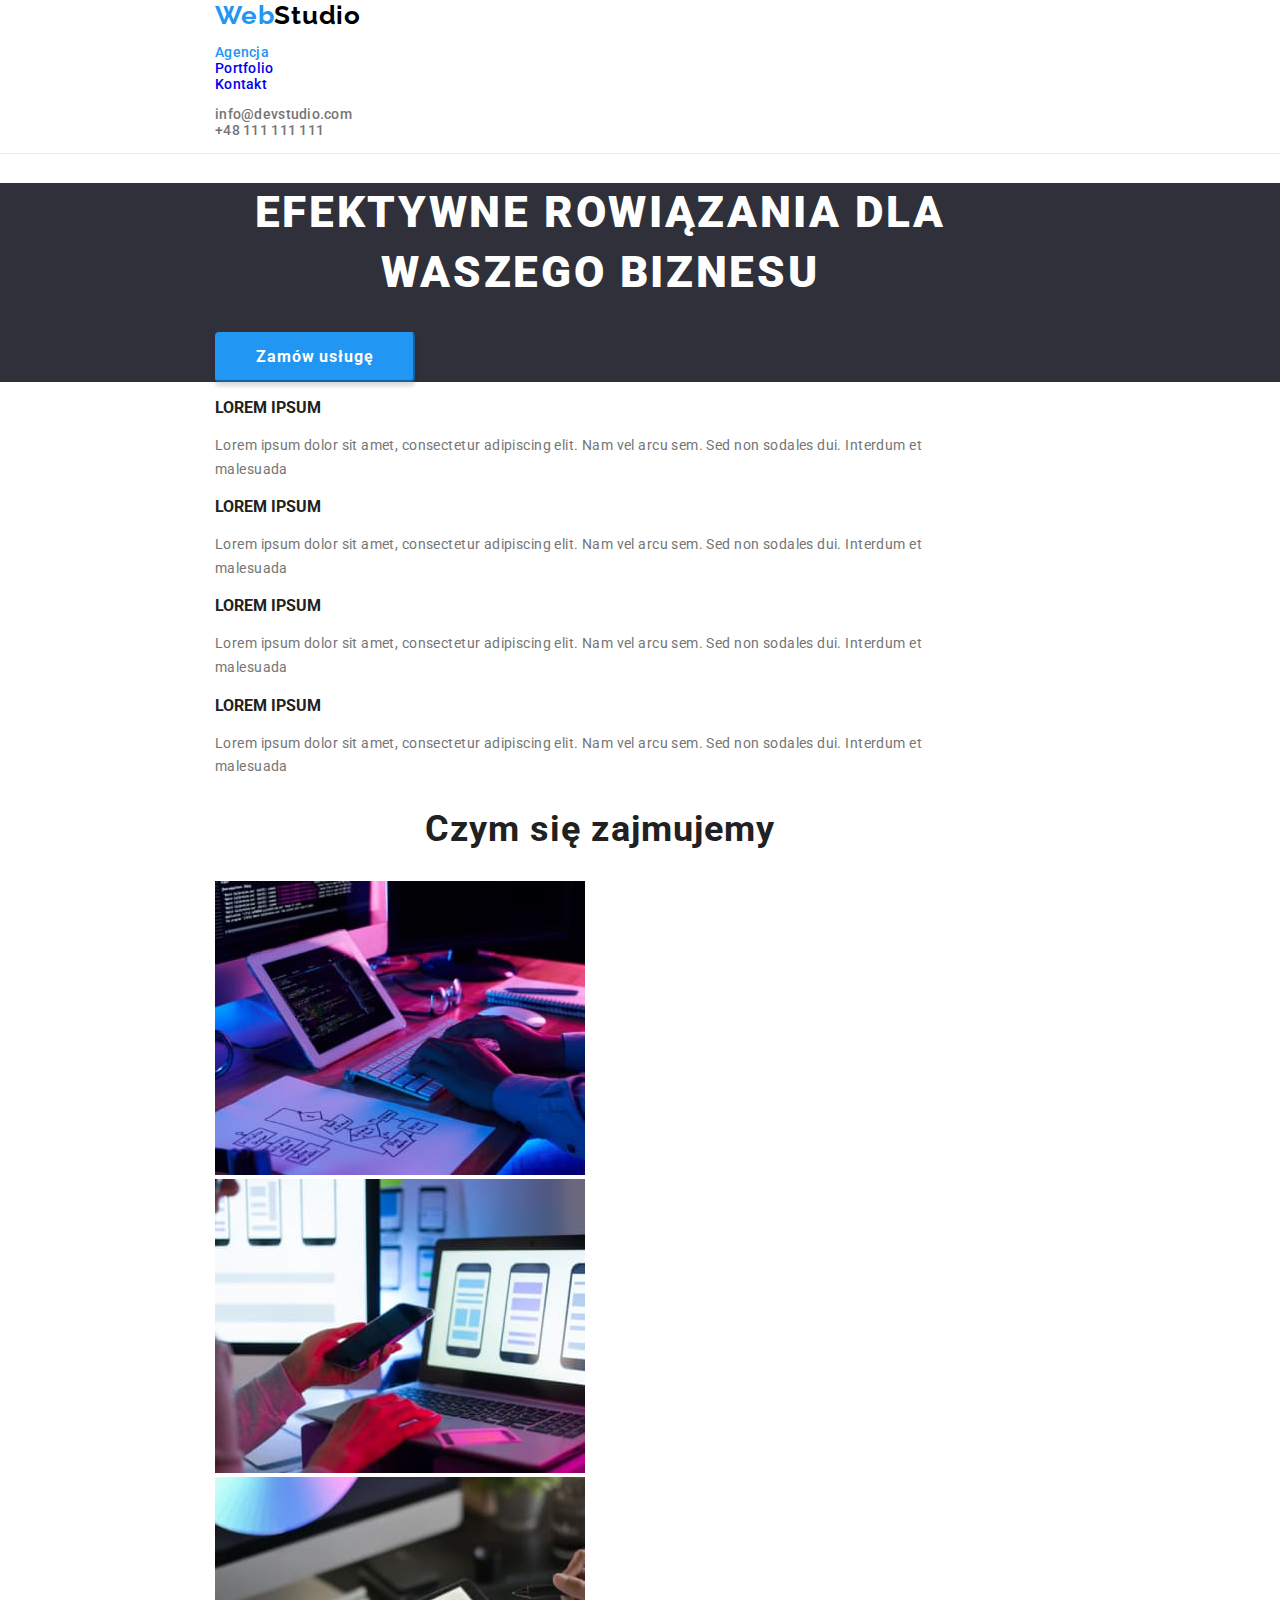
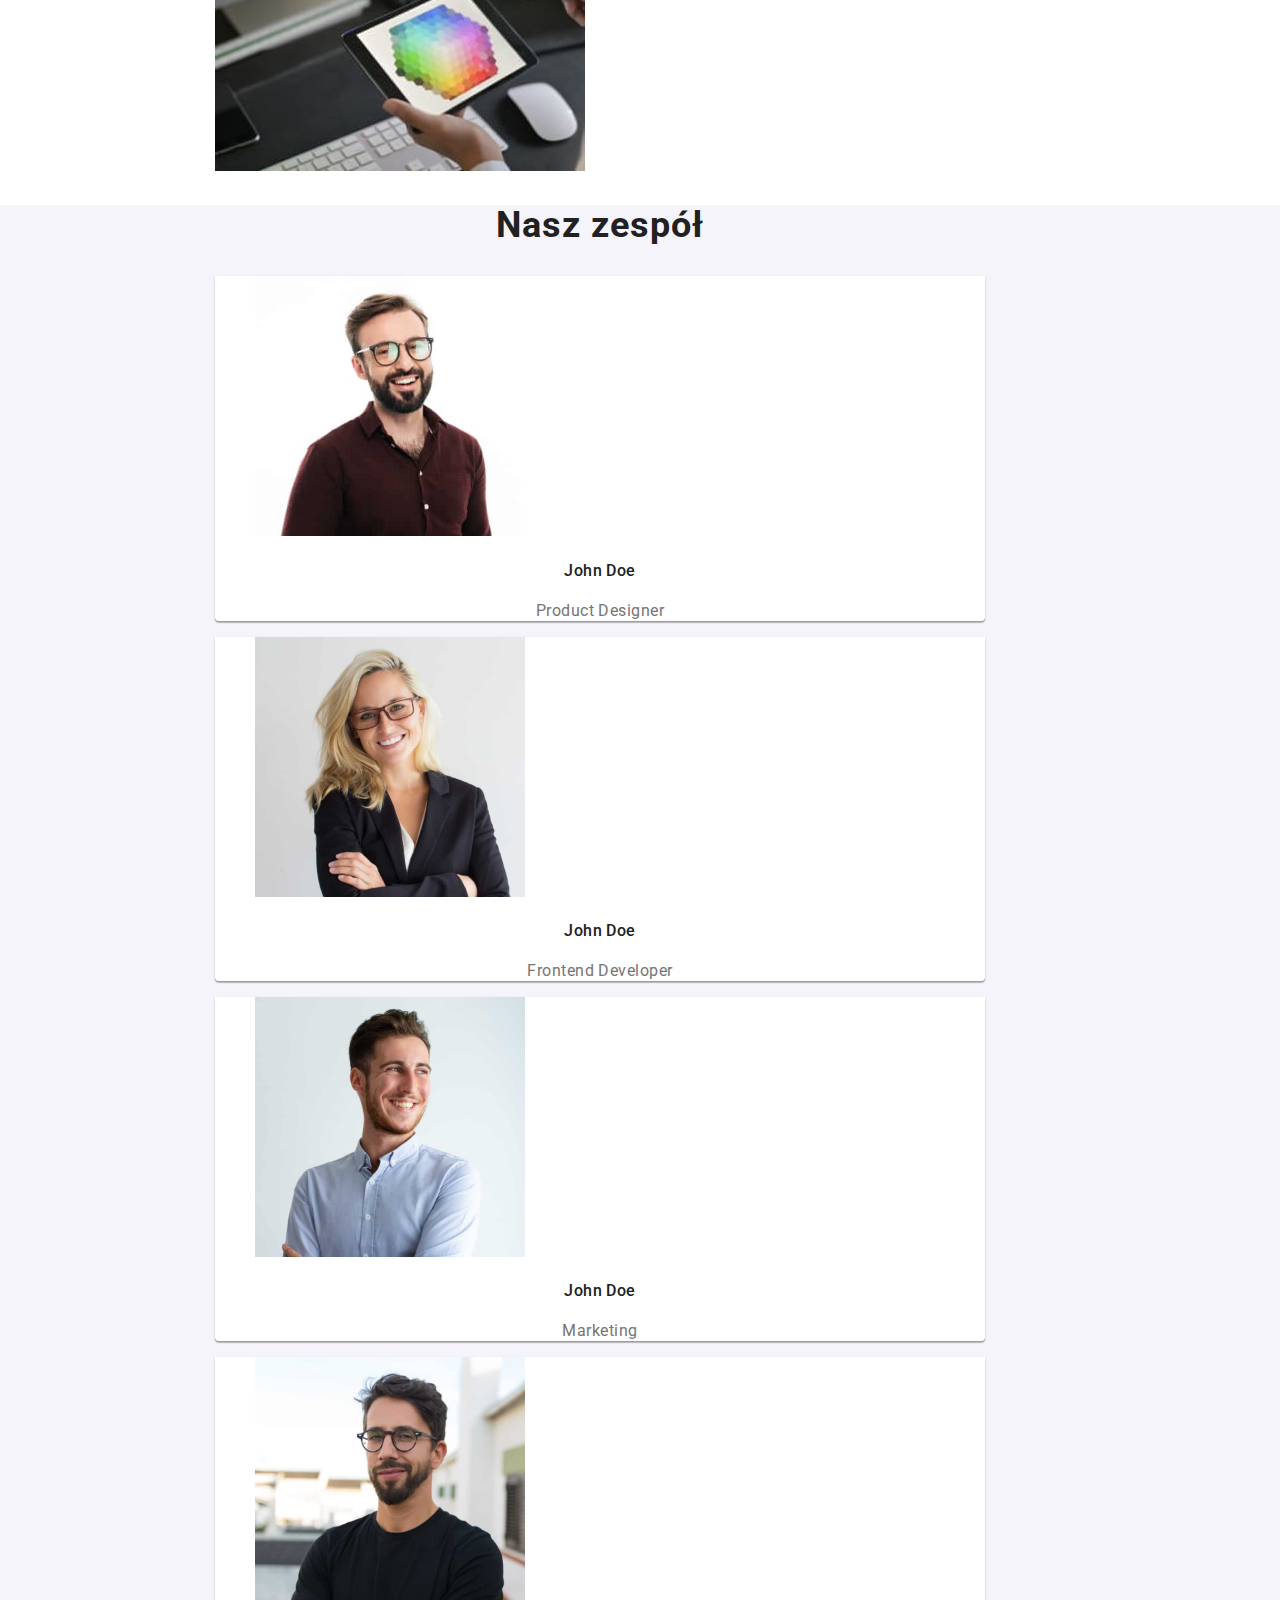
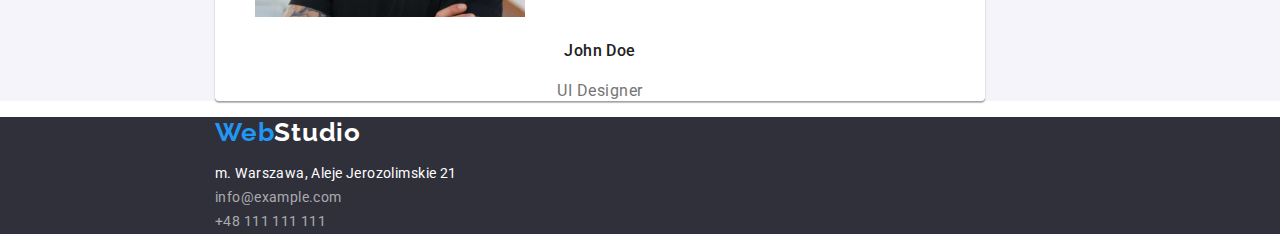
==== index.html @ d387f446 "fix strayend" ====
<!DOCTYPE html>
<html lang="pl">
  <head>
    <meta charset="UTF-8" />
    <meta name="viewport" content="width=device-width, initial-scale=1.0" />
    <link
      rel="stylesheet"
      href="https://cdnjs.cloudflare.com/ajax/libs/modern-normalize/1.0.0/modern-normalize.min.css"
    />
    <link rel="stylesheet" type="text/css" href="./css/style.css" />
    <link rel="preconnect" href="https://fonts.googleapis.com" />
    <link rel="preconnect" href="https://fonts.gstatic.com" crossorigin />
    <link
      href="https://fonts.googleapis.com/css2?family=Raleway:wght@700&family=Roboto:wght@400;500;700;900&display=swap"
      rel="stylesheet"
    />
    <title>Studio</title>
  </head>
  <body>
    <header class="header">
      <div class="container">
        <a
          class="logo"
          href="https://magdalenakusmierczak.github.io/goit-markup-hw-02/"
          ><span>Web</span>Studio</a
        >
        <nav class="navigation">
          <ul class="navigation-list">
            <li>
              <a class="navigation-list-link link" href="./index.html"
                ><span class="current-page">Agencja</span></a
              >
            </li>
            <li>
              <a class="navigation-list-link link" href="./portfolio.html"
                >Portfolio</a
              >
            </li>
            <li>
              <a
                class="navigation-list-link link"
                href="https://magdalenakusmierczak.github.io/goit-markup-hw-02/"
                >Kontakt</a
              >
            </li>
          </ul>
        </nav>
        <div class="header-contacts">
          <ul class="header-contacts-list">
            <li>
              <a
                class="header-contacts-list-link link"
                href="mailto:info@devstudio.com"
                >info@devstudio.com</a
              >
            </li>
            <li>
              <a class="header-contacts-list-link link" href="tel:+48111111111"
                >+48 111 111 111</a
              >
            </li>
          </ul>
        </div>
      </div>
    </header>
    <main class="main">
      <div class="introduction">
        <div class="container">
          <h1 class="introduction-header">
            Efektywne rowiązania dla Waszego biznesu
          </h1>
          <button class="introduction-button" type="button">
            Zamów usługę
          </button>
        </div>
      </div>
      <section class="description">
        <div class="container">
          <ul class="description-list">
            <li>
              <h3 class="description-list-header">LOREM IPSUM</h3>
              <p class="description-list-paragraf">
                Lorem ipsum dolor sit amet, consectetur adipiscing elit. Nam vel
                arcu sem. Sed non sodales dui. Interdum et malesuada
              </p>
            </li>
            <li>
              <h3 class="description-list-header">LOREM IPSUM</h3>
              <p class="description-list-paragraf">
                Lorem ipsum dolor sit amet, consectetur adipiscing elit. Nam vel
                arcu sem. Sed non sodales dui. Interdum et malesuada
              </p>
            </li>

            <li>
              <h3 class="description-list-header">LOREM IPSUM</h3>
              <p class="description-list-paragraf">
                Lorem ipsum dolor sit amet, consectetur adipiscing elit. Nam vel
                arcu sem. Sed non sodales dui. Interdum et malesuada
              </p>
            </li>
            <li>
              <h3 class="description-list-header">LOREM IPSUM</h3>
              <p class="description-list-paragraf">
                Lorem ipsum dolor sit amet, consectetur adipiscing elit. Nam vel
                arcu sem. Sed non sodales dui. Interdum et malesuada
              </p>
            </li>
          </ul>
        </div>
      </section>
      <section class="secound-section">
        <div class="container">
          <h2 class="secound-header">Czym się zajmujemy</h2>
          <ul class="secound-list">
            <li>
              <a href="/"
                ><img
                  src="./images/box1.jpg"
                  alt="Prezentacja przestrzeni roboczej. Osoba pisze na klawiaturze, przed nią znajduje się rysunek techniczny, tablet oraz laptop."
                  width="370"
                  height="294"
              /></a>
            </li>
            <li>
              <a href="/"
                ><img
                  src="./images/box2.jpg"
                  alt="Prezentacja projektowania aplikacji mobinej. Projektant wyświetla na monitorze komputera trzy propozycje wyświetlania strony internetowej na smartphonie i porównuje je z tym co widzi na swoim telefonie."
                  width="370"
                  height="294"
              /></a>
            </li>
            <li>
              <a href="/"
                ><img
                  src="./images/box3.jpg"
                  alt="Prezentacja tworzenia wizualnego aspektu stron. Projektant trzyma w dłoni tablet, na którym wyświetla się paleta barw do wyboru w projekcie"
                  width="370"
                  height="294"
              /></a>
            </li>
          </ul>
        </div>
      </section>
      <section class="team">
        <div class="container">
          <h2 class="secound-header">Nasz zespół</h2>
          <ul class="team-list">
            <li class="team-member">
              <figure>
                <img
                  src="./images/productdesigner.jpg"
                  alt="Zdjęcie naszego Product Designera"
                  width="270"
                  height="260"
                />
                <figcaption>
                  <h4 class="teammate">John Doe</h4>
                  <p class="teammate-job">Product Designer</p>
                </figcaption>
              </figure>
            </li>
            <li class="team-member">
              <figure>
                <img
                  src="./images/frontenddeveloper.jpg"
                  alt="Zdjęcie naszej Frontend Deweloperki"
                  width="270"
                  height="260"
                />
                <figcaption>
                  <h4 class="teammate">John Doe</h4>
                  <p class="teammate-job">Frontend Developer</p>
                </figcaption>
              </figure>
            </li>
            <li class="team-member">
              <figure>
                <img
                  src="./images/marketing.jpg"
                  alt="Zdjęcie naszego marketingowca"
                  width="270"
                  height="260"
                />
                <figcaption>
                  <h4 class="teammate">John Doe</h4>
                  <p class="teammate-job">Marketing</p>
                </figcaption>
              </figure>
            </li>
            <li class="team-member">
              <figure>
                <img
                  src="./images/uidesigner.jpg"
                  alt="Zdjęcie naszego UI Designera"
                  width="270"
                  height="260"
                />
                <figcaption>
                  <h4 class="teammate">John Doe</h4>
                  <p class="teammate-job">UI Designer</p>
                </figcaption>
              </figure>
            </li>
          </ul>
        </div>
      </section>
    </main>
    <footer class="footer">
      <div class="container">
        <a
          class="logo"
          href="https://magdalenakusmierczak.github.io/goit-markup-hw-02/"
          ><span>Web</span>Studio</a
        >
        <address class="address">
          <ul class="address-list">
            <li>m. Warszawa, Aleje Jerozolimskie 21</li>
            <li>
              <a class="link" href="mailto:info@example.com"
                >info@example.com</a
              >
            </li>
            <li><a class="link" href="tel:+48111111111">+48 111 111 111</a></li>
          </ul>
        </address>
      </div>
    </footer>
  </body>
</html>
---- css/style.css ----
/* General settings */
:root {
  --brand-color: #2196f3;
}

body {
  font-family: 'Roboto', sans-serif;
  font-size: 14px;
  font-weight: 400;
  background-color: #fff;
  color: #212121;
  line-height: 1.14;
}
/* General settings */
/*  */
/* Box settings */
h1,
h2,
h3,
h4,
p,
ul {
  margin-left: 0;
  padding-left: 0;
}
.container {
  max-width: 1200px;
  padding-left: 215px;
  padding-right: 215px;
}
.header,
.header-portfolio,
.footer {
  max-width: 1600px;
}
.introduction {
  background-color: #2f303a;
}
.team {
  background-color: #f5f4fa;
}
.team-member {
  background-color: #fff;
  box-shadow: 0px 1px 3px rgba(0, 0, 0, 0.12), 0px 1px 1px rgba(0, 0, 0, 0.14),
    0px 2px 1px rgba(0, 0, 0, 0.2);
  border-radius: 0px 0px 4px 4px;
}
.footer {
  background-color: #2f303a;
}

.header {
  border-bottom: 1px solid #ececec;
}
.header-portfolio {
  box-shadow: 0px 4px 4px rgba(0, 0, 0, 0.25), 0px 4px 4px rgba(0, 0, 0, 0.25);
}
/* Box settings */
/*  */
/* Logo settings */
.logo {
  font-family: 'Raleway';
  font-weight: 700;
  font-size: 26px;
  line-height: 1.19;
  letter-spacing: 0.03em;
  text-decoration: none;
  cursor: pointer;
}
.header .logo,
.header-portfolio .logo {
  color: #000;
}
.logo span {
  color: var(--brand-color);
}
.footer .logo {
  color: #fff;
}

/* Logo settings */
/*  */
/* Link settings */
.link {
  text-decoration: none;
}
.link:hover,
.link:focus {
  color: var(--brand-color);
}
.current-page {
  color: var(--brand-color);
}
.link:active,
.link:visited {
  color: initial;
}
.navigation-list-link {
  font-weight: 500;
  letter-spacing: 0.02em;
}
.navigation-list-link:hover,
.navigation-list-link:focus {
  color: var(--brand-color);
}
.header-contacts a {
  font-weight: 500;
  letter-spacing: 0.02em;
  color: #757575;
}
.address-list a {
  color: rgba(255, 255, 255, 0.6);
}

/* Link settings */
/*  */
/* Buttons of all type */
.introduction-button {
  font-family: inherit, sans-serif;
  width: 200px;
  height: 50px;
  font-weight: 700;
  font-size: 16px;
  line-height: 1.88;
  text-align: center;
  letter-spacing: 0.06em;
  color: #ffffff;
  background-color: var(--brand-color);
  box-shadow: 0px 4px 4px rgba(0, 0, 0, 0.15);
  border-radius: 4px;
  border-color: var(--brand-color);
  cursor: pointer;
}
.portfolio-button {
  font-family: inherit, sans-serif;
  background-color: #f5f4fa;
  border-color: inherit;
  border-radius: 4px;
  font-weight: 500;
  font-size: 16px;
  line-height: 1.62;
  text-align: center;
  letter-spacing: 0.03em;
  cursor: pointer;
}
.portfolio-button:hover,
.portfolio-button:focus {
  background: var(--brand-color);
  color: #fff;
  border-color: var(--brand-color);
  box-shadow: 0px 3px 1px rgba(0, 0, 0, 0.1), 0px 1px 2px rgba(0, 0, 0, 0.08),
    0px 2px 2px rgba(0, 0, 0, 0.12);
  border-radius: 4px;
}
/* Buttons of all type */
/*  */
/* List settings */
.navigation-list,
.header-contacts-list,
.secound-list,
.team-list,
.description-list,
.address-list,
.project-list,
.buttons-portfolio-list {
  list-style: none;
}
.description-list-header {
  font-weight: 700;
  text-transform: uppercase;
}
.description-list-paragraf {
  line-height: 1.71;
  letter-spacing: 0.03em;
  color: #757575;
}
.address-list {
  font-style: normal;
  line-height: 1.71;
  letter-spacing: 0.03em;
  color: #fff;
}
/* List settings */
/*  */
/* Header settings */
.introduction-header {
  font-weight: 900;
  font-size: 44px;
  line-height: 1.36;
  text-align: center;
  letter-spacing: 0.06em;
  text-transform: uppercase;
  color: #ffffff;
}
.secound-header {
  font-weight: 700;
  font-size: 36px;
  line-height: 1.16;
  letter-spacing: 0.03em;
  text-align: center;
}
.team-header {
  font-weight: 700;
  letter-spacing: 0.03em;
  text-transform: uppercase;
}
/* Header settings */
/*  */
/* Description settings */
.teammate {
  font-weight: 500;
  font-size: 16px;
  line-height: 1.18;
  letter-spacing: 0.03em;
  text-align: center;
}
.teammate-job {
  font-size: 16px;
  line-height: 1.18;
  letter-spacing: 0.03em;
  text-align: center;
  color: #757575;
}
.project-description {
  background-color: #fff;
  border: 1px solid #eeeeee;
}
.project-name {
  font-weight: 700;
  font-size: 18px;
  line-height: 2;
  letter-spacing: 0.06em;
}
.project-type {
  font-size: 16px;
  line-height: 1.88;
  letter-spacing: 0.03em;
  color: #757575;
}
/* Description settings */
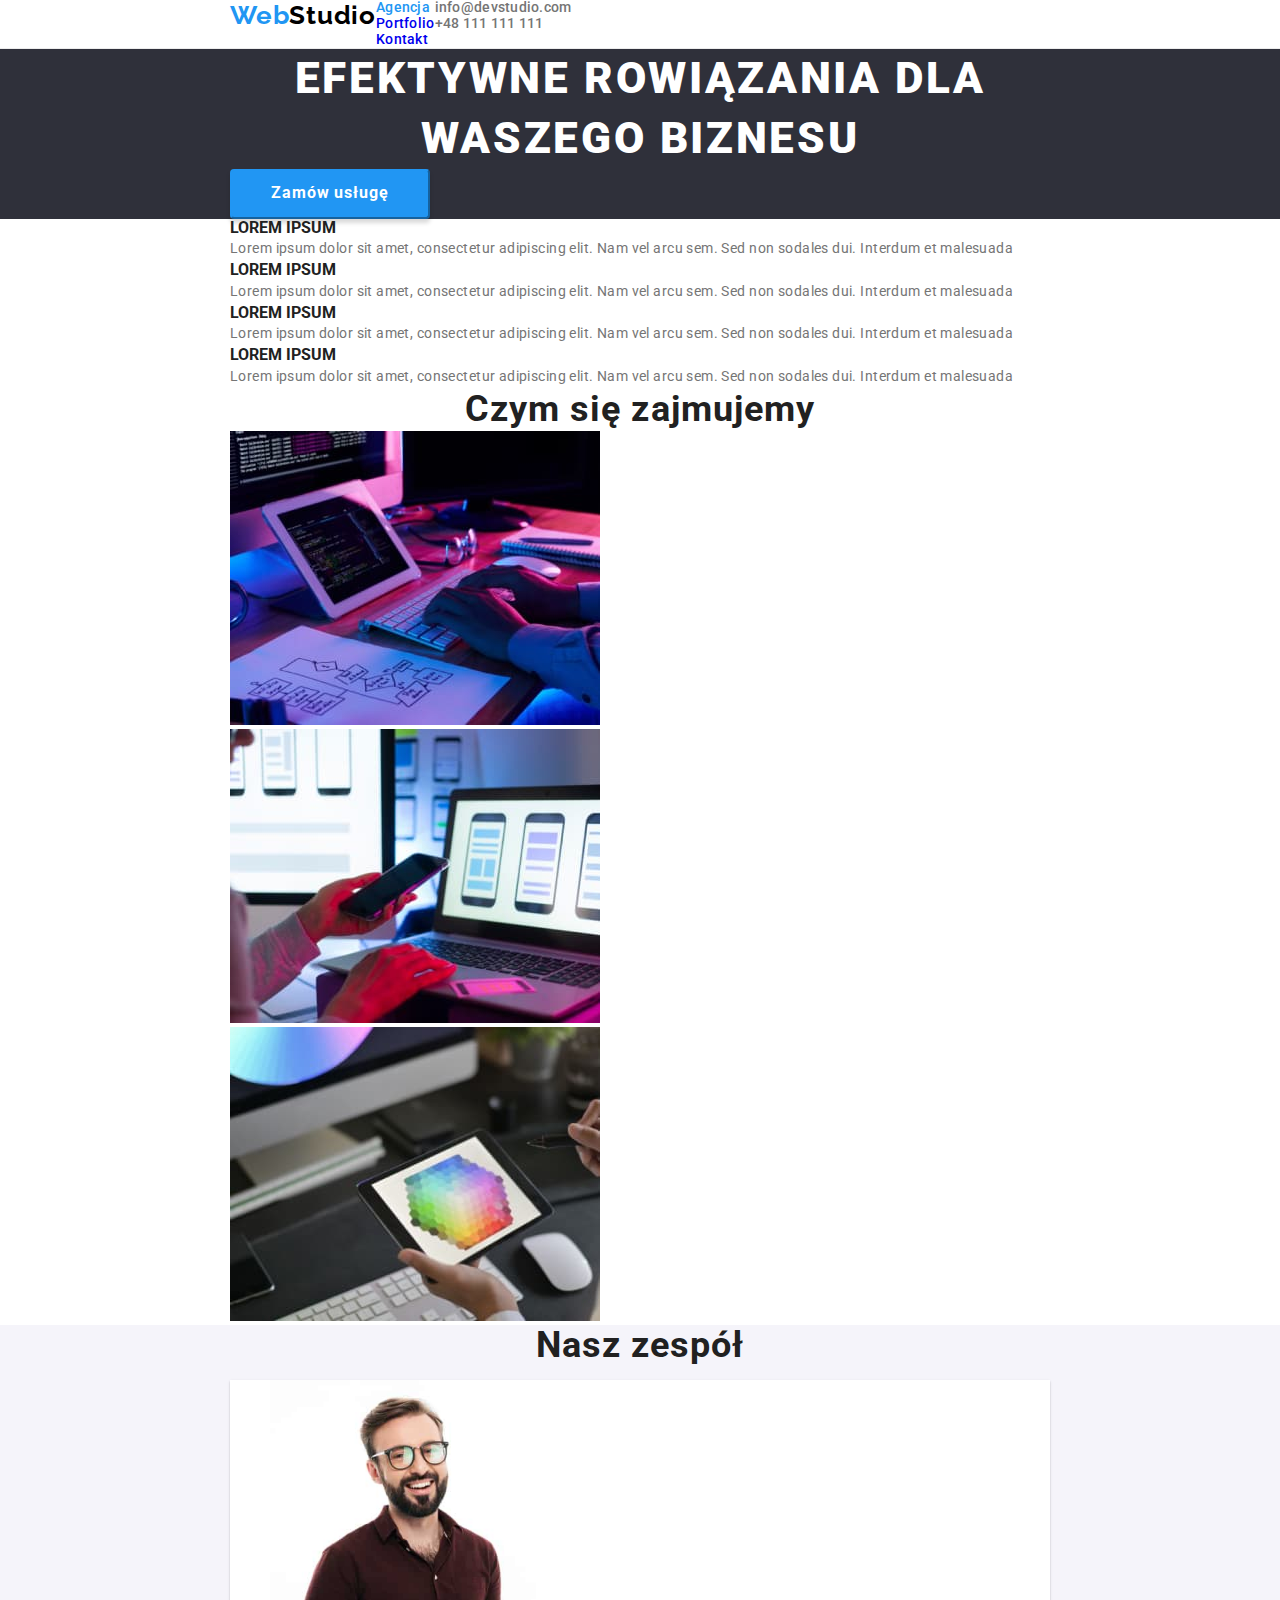
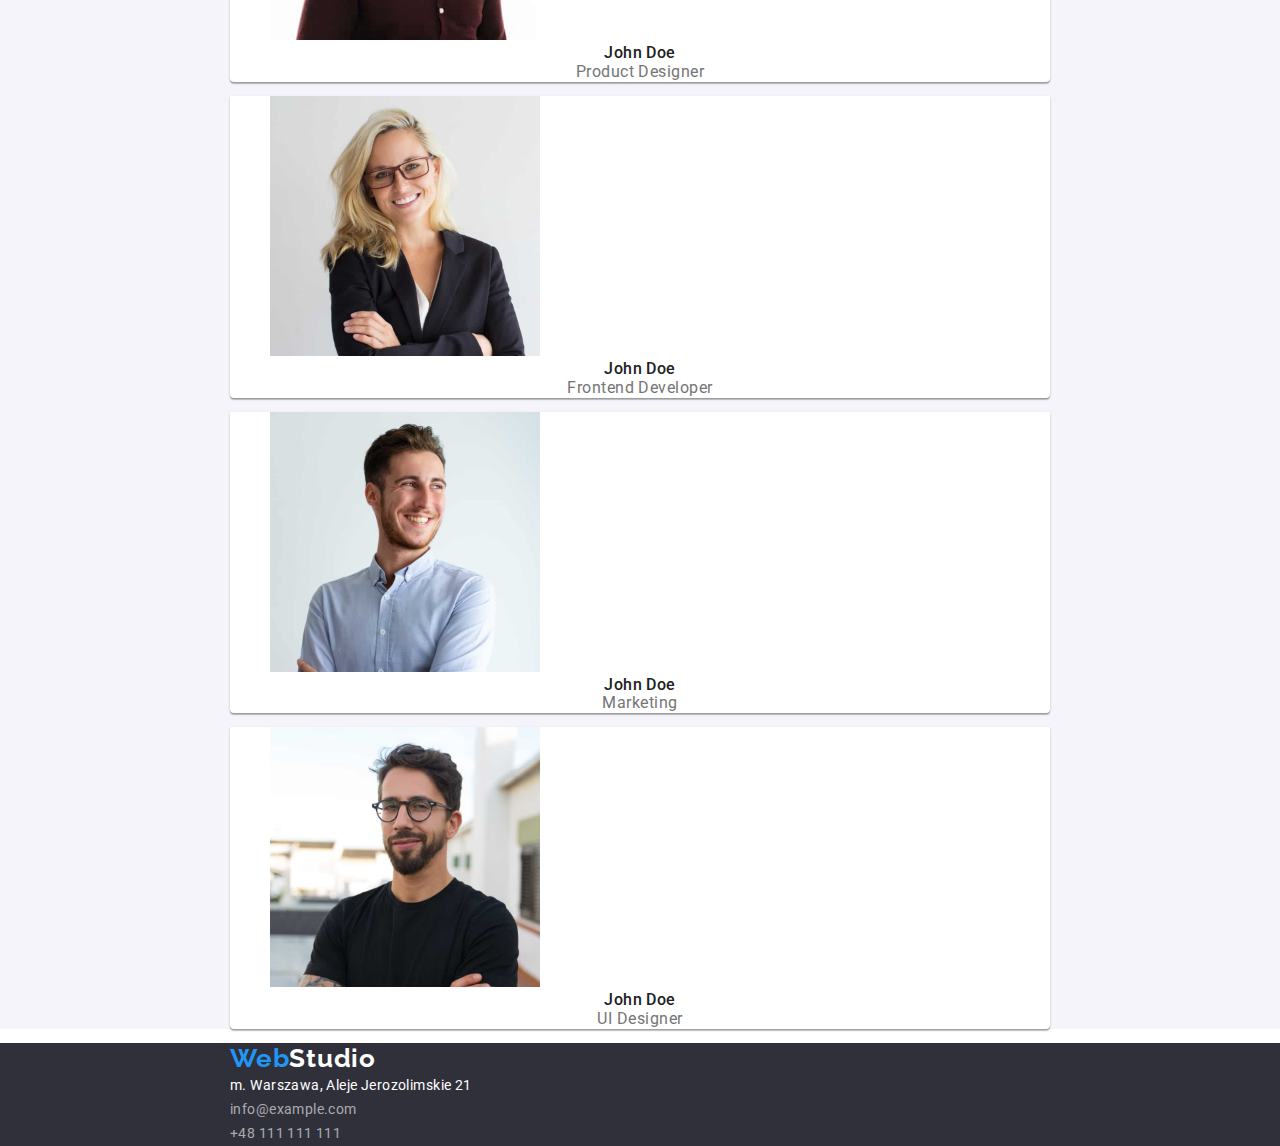
==== commit c9868a63: "marginy i boxy" ====
--- a/index.html
+++ b/index.html
@@ -18,7 +18,7 @@
   </head>
   <body>
     <header class="header">
-      <div class="container">
+      <div class="container header-box">
         <a
           class="logo"
           href="https://magdalenakusmierczak.github.io/goit-markup-hw-02/"
@@ -65,7 +65,7 @@
     </header>
     <main class="main">
       <div class="introduction">
-        <div class="container">
+        <div class="container introduxion-box">
           <h1 class="introduction-header">
             Efektywne rowiązania dla Waszego biznesu
           </h1>
--- a/css/style.css
+++ b/css/style.css
@@ -10,6 +10,8 @@
   background-color: #fff;
   color: #212121;
   line-height: 1.14;
+  max-width: 1600px;
+  margin: 0 auto;
 }
 /* General settings */
 /*  */
@@ -20,18 +22,16 @@
 h4,
 p,
 ul {
-  margin-left: 0;
-  padding-left: 0;
+  margin: 0 0;
+  padding: 0 0;
 }
 .container {
   max-width: 1200px;
-  padding-left: 215px;
-  padding-right: 215px;
-}
-.header,
-.header-portfolio,
-.footer {
-  max-width: 1600px;
+  margin: 0 215px;
+  padding: 0 15px;
+}
+.header-box {
+  display: flex;
 }
 .introduction {
   background-color: #2f303a;
@@ -59,6 +59,7 @@
 /*  */
 /* Logo settings */
 .logo {
+  display: inline;
   font-family: 'Raleway';
   font-weight: 700;
   font-size: 26px;
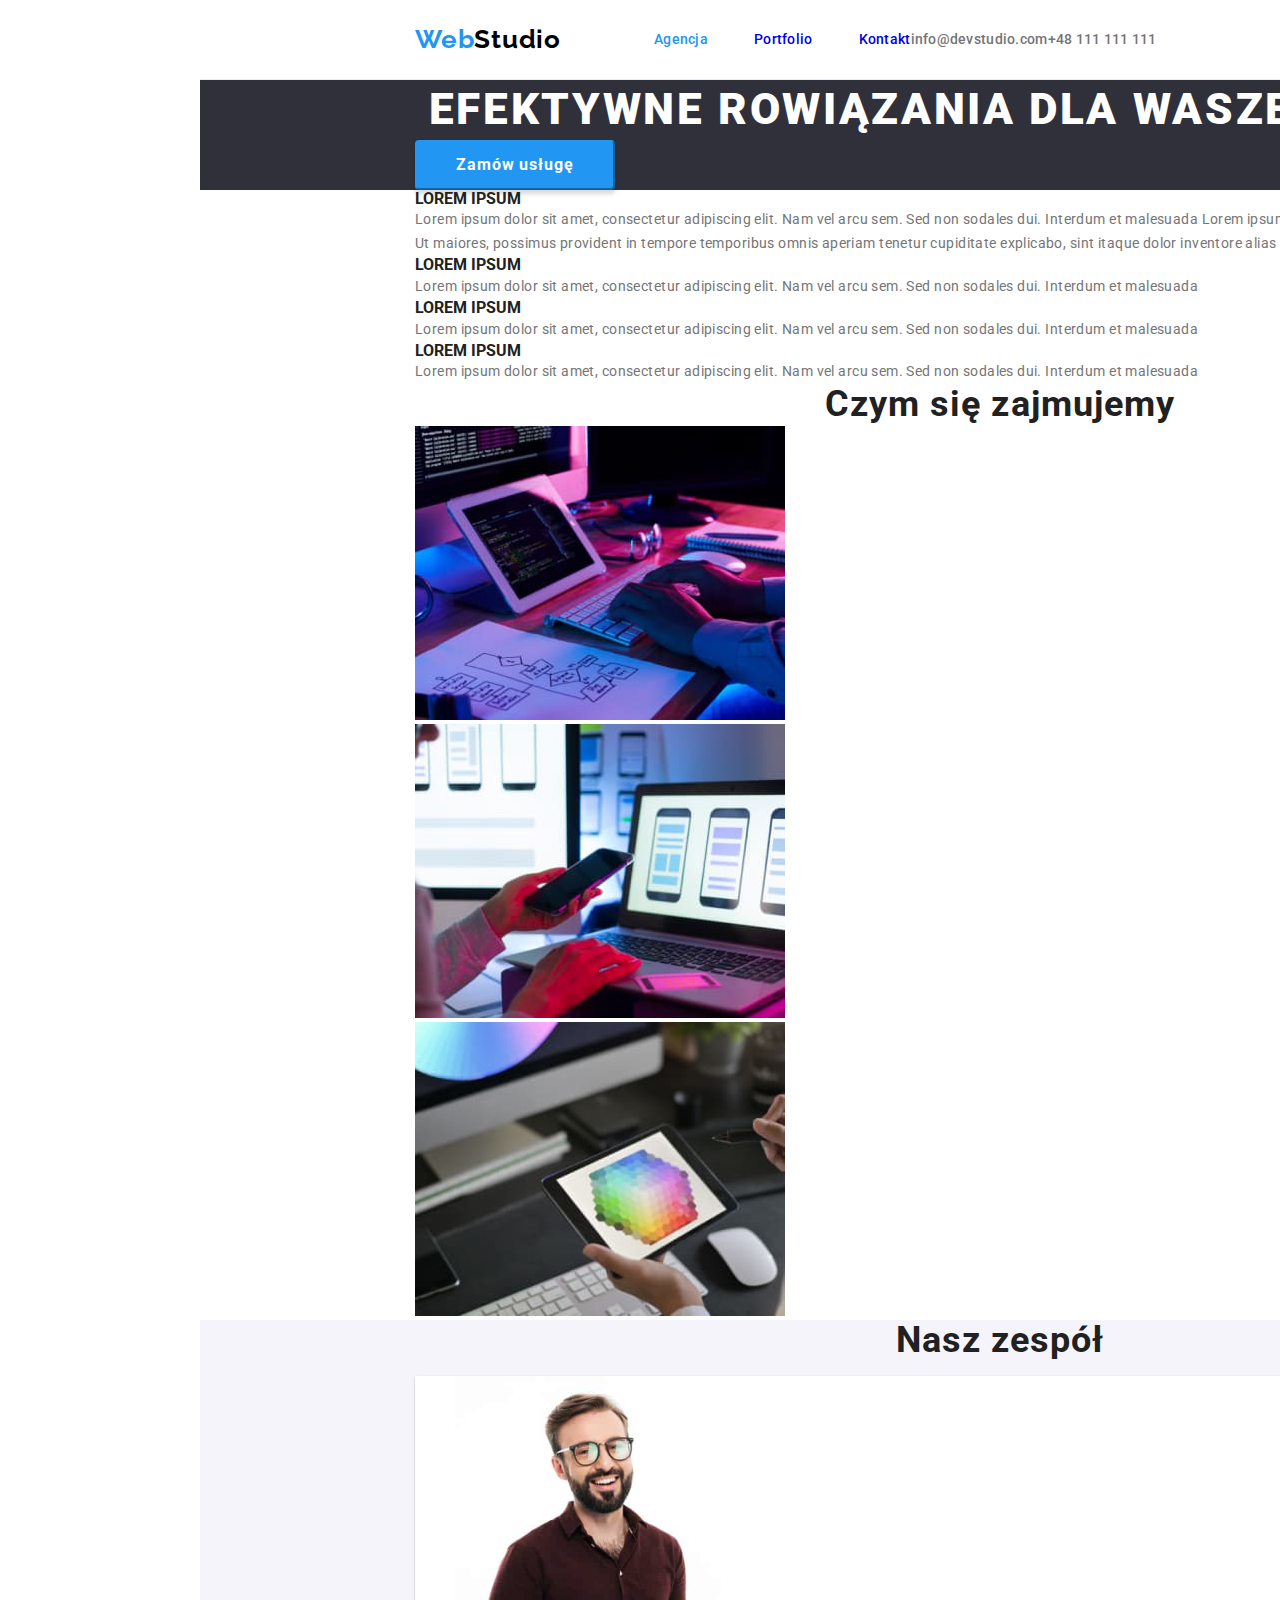
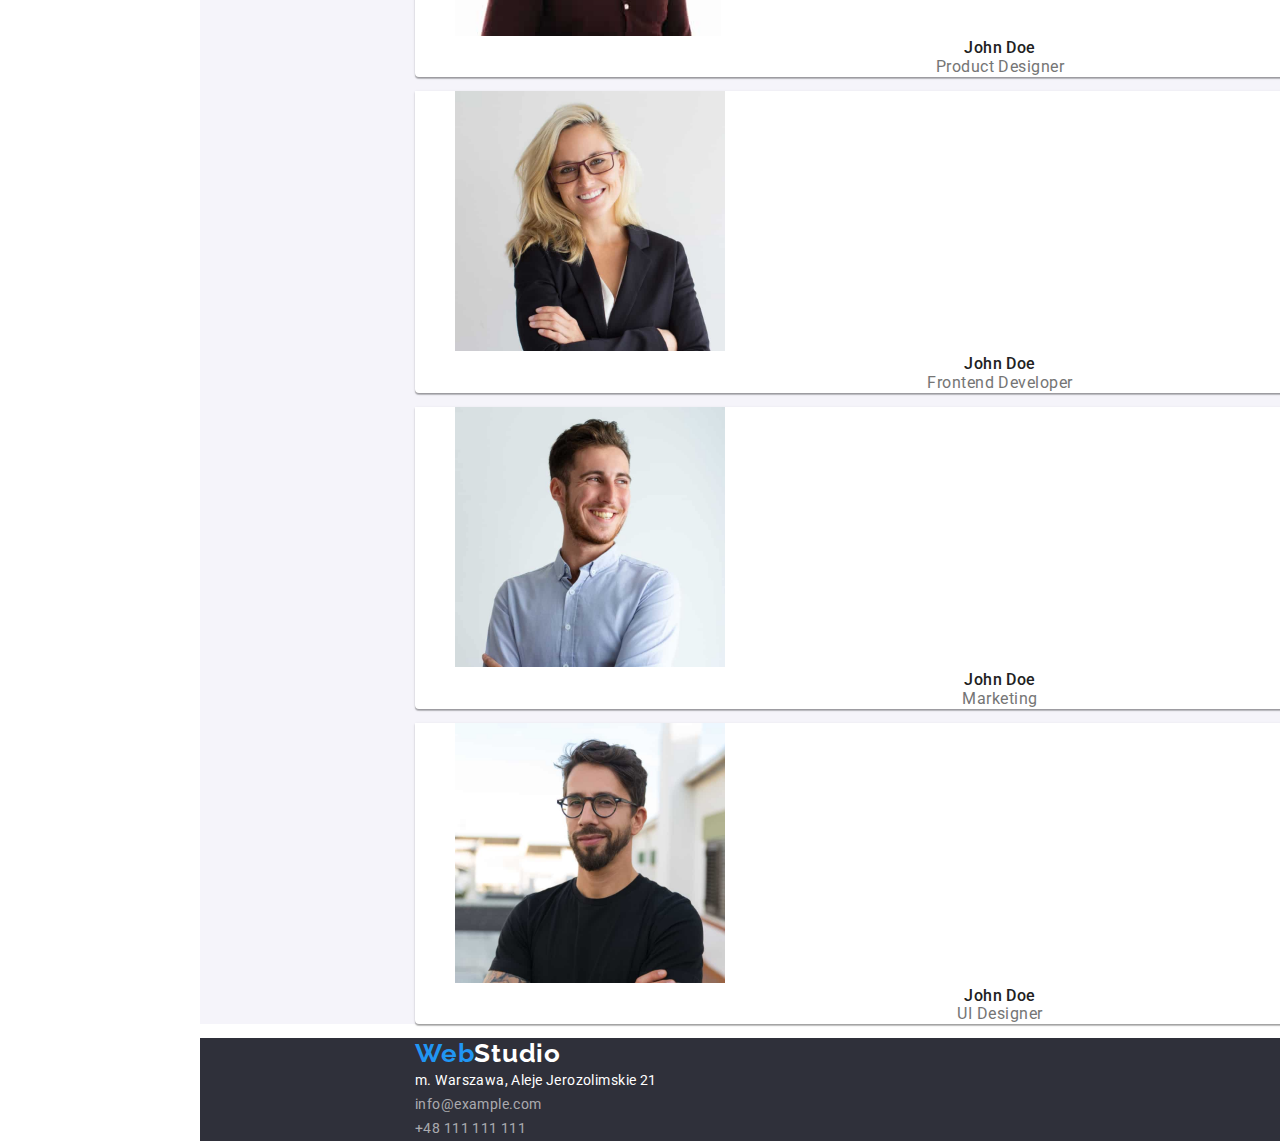
==== commit af60db4b: "." ====
--- a/index.html
+++ b/index.html
@@ -18,48 +18,52 @@
   </head>
   <body>
     <header class="header">
-      <div class="container header-box">
-        <a
-          class="logo"
-          href="https://magdalenakusmierczak.github.io/goit-markup-hw-02/"
-          ><span>Web</span>Studio</a
-        >
-        <nav class="navigation">
-          <ul class="navigation-list">
-            <li>
-              <a class="navigation-list-link link" href="./index.html"
-                ><span class="current-page">Agencja</span></a
-              >
-            </li>
-            <li>
-              <a class="navigation-list-link link" href="./portfolio.html"
-                >Portfolio</a
-              >
-            </li>
-            <li>
-              <a
-                class="navigation-list-link link"
-                href="https://magdalenakusmierczak.github.io/goit-markup-hw-02/"
-                >Kontakt</a
-              >
-            </li>
-          </ul>
-        </nav>
-        <div class="header-contacts">
-          <ul class="header-contacts-list">
-            <li>
-              <a
-                class="header-contacts-list-link link"
-                href="mailto:info@devstudio.com"
-                >info@devstudio.com</a
-              >
-            </li>
-            <li>
-              <a class="header-contacts-list-link link" href="tel:+48111111111"
-                >+48 111 111 111</a
-              >
-            </li>
-          </ul>
+      <div class="container">
+        <div class="header-box">
+          <a
+            class="logo"
+            href="https://magdalenakusmierczak.github.io/goit-markup-hw-02/"
+            ><span>Web</span>Studio</a
+          >
+          <nav class="navigation">
+            <ul class="navigation-list">
+              <li>
+                <a class="navigation-list-link link" href="./index.html"
+                  ><span class="current-page">Agencja</span></a
+                >
+              </li>
+              <li>
+                <a class="navigation-list-link link" href="./portfolio.html"
+                  >Portfolio</a
+                >
+              </li>
+              <li>
+                <a
+                  class="navigation-list-link link"
+                  href="https://magdalenakusmierczak.github.io/goit-markup-hw-02/"
+                  >Kontakt</a
+                >
+              </li>
+            </ul>
+          </nav>
+          <div class="header-contacts">
+            <ul class="header-contacts-list">
+              <li>
+                <a
+                  class="header-contacts-list-link link"
+                  href="mailto:info@devstudio.com"
+                  >info@devstudio.com</a
+                >
+              </li>
+              <li>
+                <a
+                  class="header-contacts-list-link link"
+                  href="tel:+48111111111"
+                  >+48 111 111 111</a
+                >
+              </li>
+            </ul>
+          </div>
         </div>
       </div>
     </header>
@@ -81,7 +85,11 @@
               <h3 class="description-list-header">LOREM IPSUM</h3>
               <p class="description-list-paragraf">
                 Lorem ipsum dolor sit amet, consectetur adipiscing elit. Nam vel
-                arcu sem. Sed non sodales dui. Interdum et malesuada
+                arcu sem. Sed non sodales dui. Interdum et malesuada Lorem ipsum
+                dolor sit, amet consectetur adipisicing elit. Ut maiores,
+                possimus provident in tempore temporibus omnis aperiam tenetur
+                cupiditate explicabo, sint itaque dolor inventore alias modi
+                nemo illum fugit consectetur?
               </p>
             </li>
             <li>
--- a/css/style.css
+++ b/css/style.css
@@ -10,8 +10,8 @@
   background-color: #fff;
   color: #212121;
   line-height: 1.14;
-  max-width: 1600px;
-  margin: 0 auto;
+  width: 1600px;
+  margin: 0 200px;
 }
 /* General settings */
 /*  */
@@ -26,11 +26,27 @@
   padding: 0 0;
 }
 .container {
-  max-width: 1200px;
-  margin: 0 215px;
+  width: 1200px;
   padding: 0 15px;
+  margin: 0 200px;
 }
 .header-box {
+  display: flex;
+  height: 79px;
+  align-items: center;
+}
+.navigation {
+  padding-left: 93px;
+}
+.navigation-list li:not(:first-child) {
+  padding-left: 46px;
+}
+.header-contacts-list {
+  display: flex;
+  padding-right: 2px;
+  justify-self: flex-end;
+}
+.navigation-list {
   display: flex;
 }
 .introduction {
@@ -59,7 +75,7 @@
 /*  */
 /* Logo settings */
 .logo {
-  display: inline;
+  justify-self: flex-start;
   font-family: 'Raleway';
   font-weight: 700;
   font-size: 26px;
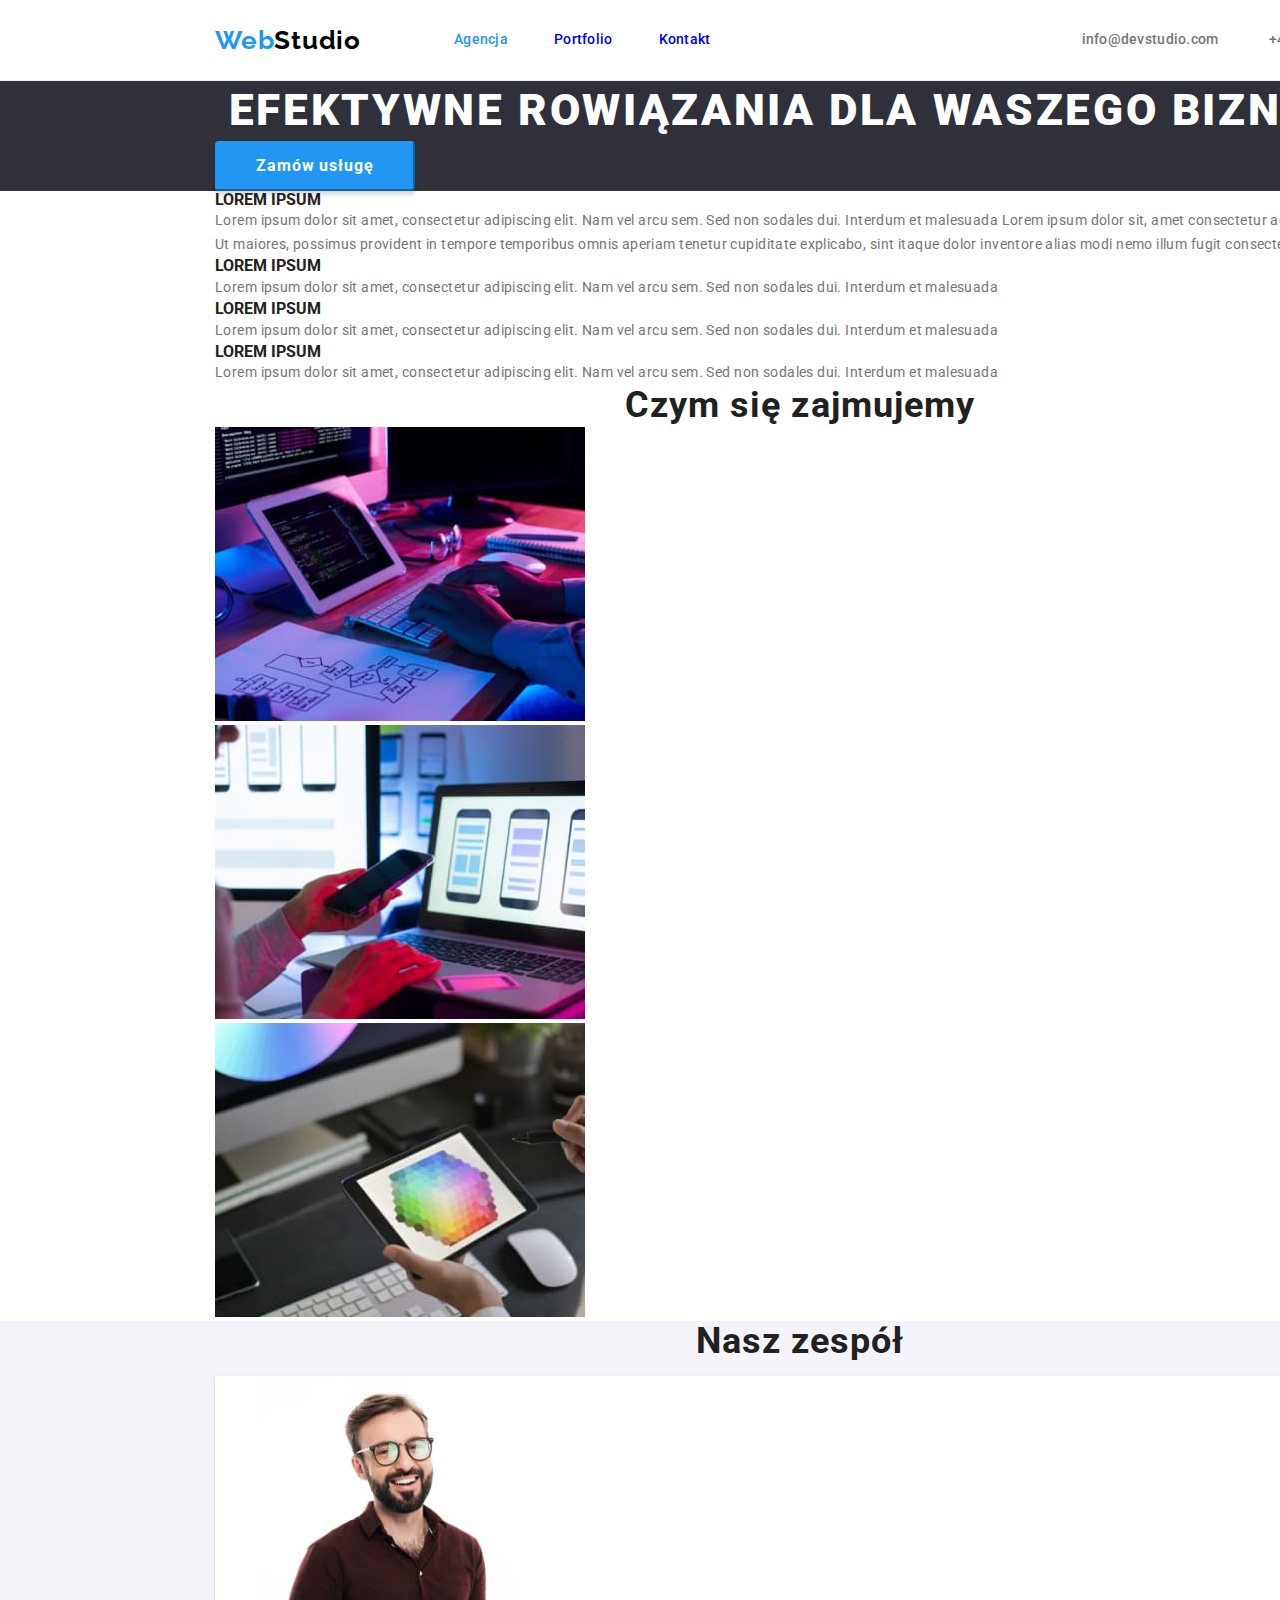
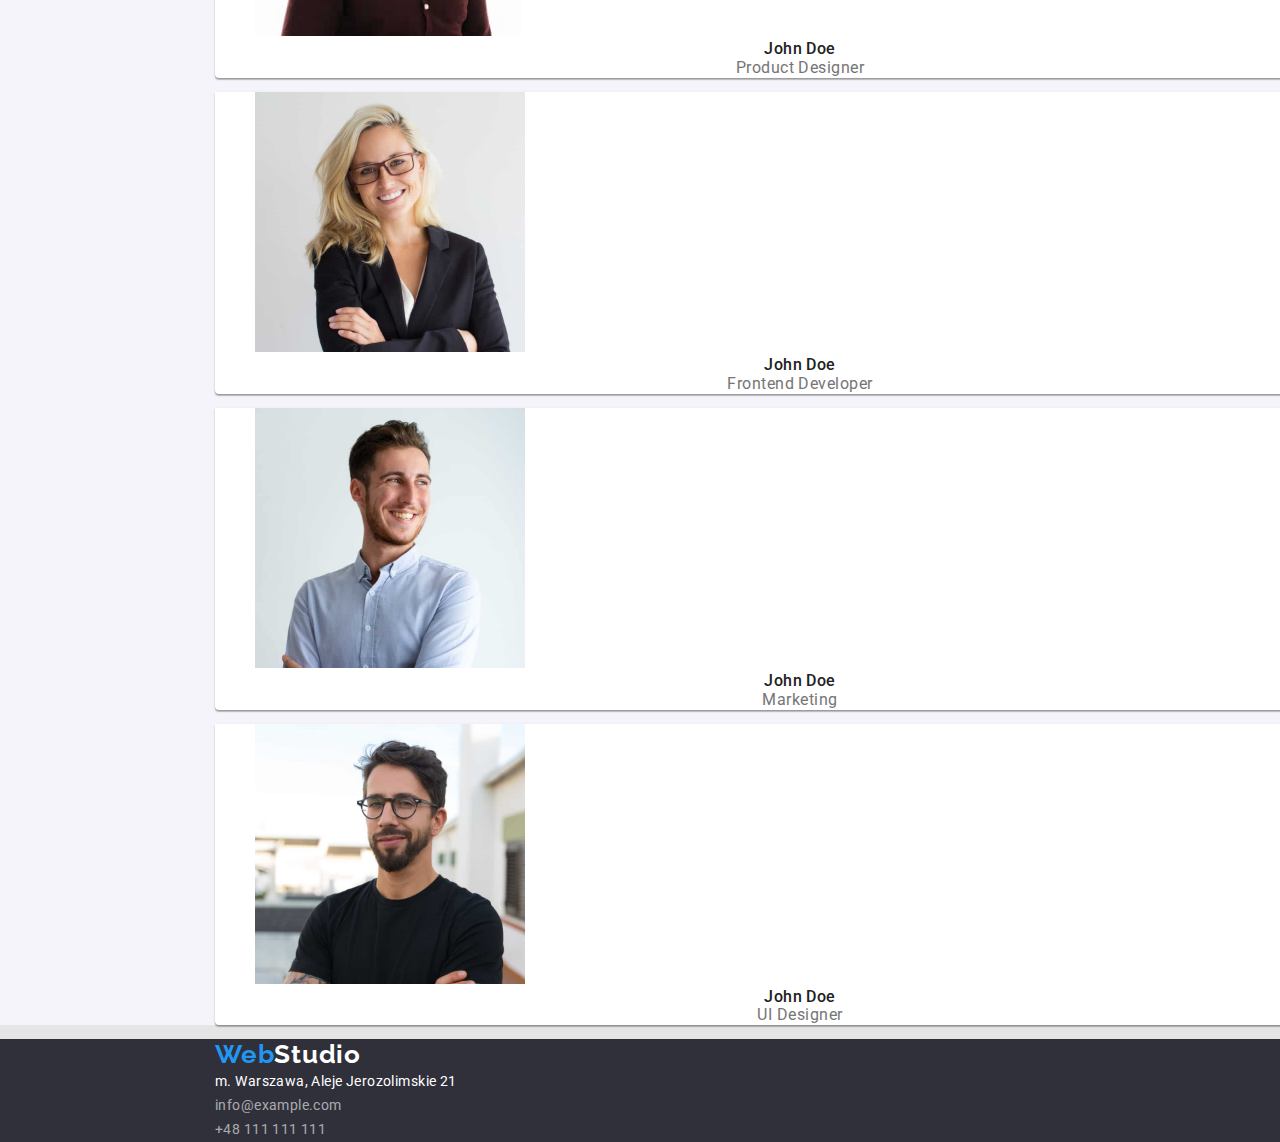
==== commit 0dca2638: "final header" ====
--- a/index.html
+++ b/index.html
@@ -22,7 +22,7 @@
         <div class="header-box">
           <a
             class="logo"
-            href="https://magdalenakusmierczak.github.io/goit-markup-hw-02/"
+            href="https://magdalenakusmierczak.github.io/goit-markup-hw-03/"
             ><span>Web</span>Studio</a
           >
           <nav class="navigation">
@@ -40,7 +40,7 @@
               <li>
                 <a
                   class="navigation-list-link link"
-                  href="https://magdalenakusmierczak.github.io/goit-markup-hw-02/"
+                  href="https://magdalenakusmierczak.github.io/goit-markup-hw-03/"
                   >Kontakt</a
                 >
               </li>
@@ -69,7 +69,7 @@
     </header>
     <main class="main">
       <div class="introduction">
-        <div class="container introduxion-box">
+        <div class="container introduction-box">
           <h1 class="introduction-header">
             Efektywne rowiązania dla Waszego biznesu
           </h1>
@@ -219,7 +219,7 @@
       <div class="container">
         <a
           class="logo"
-          href="https://magdalenakusmierczak.github.io/goit-markup-hw-02/"
+          href="https://magdalenakusmierczak.github.io/goit-markup-hw-03/"
           ><span>Web</span>Studio</a
         >
         <address class="address">
--- a/css/style.css
+++ b/css/style.css
@@ -7,11 +7,12 @@
   font-family: 'Roboto', sans-serif;
   font-size: 14px;
   font-weight: 400;
-  background-color: #fff;
+  background-color: #e5e5e5;
   color: #212121;
   line-height: 1.14;
   width: 1600px;
-  margin: 0 200px;
+  margin: 0 auto;
+  box-shadow: 0px 4px 4px rgba(0, 0, 0, 0.25), 0px 4px 4px rgba(0, 0, 0, 0.25);
 }
 /* General settings */
 /*  */
@@ -28,15 +29,15 @@
 .container {
   width: 1200px;
   padding: 0 15px;
-  margin: 0 200px;
+  margin: auto;
 }
 .header-box {
   display: flex;
-  height: 79px;
   align-items: center;
+  padding-right: 2px;
 }
 .navigation {
-  padding-left: 93px;
+  padding: 32px 371px 32px 93px;
 }
 .navigation-list li:not(:first-child) {
   padding-left: 46px;
@@ -44,7 +45,7 @@
 .header-contacts-list {
   display: flex;
   padding-right: 2px;
-  justify-self: flex-end;
+  gap: 50px;
 }
 .navigation-list {
   display: flex;
@@ -66,10 +67,15 @@
 }
 
 .header {
+  background-color: #fff;
   border-bottom: 1px solid #ececec;
 }
+.main {
+  background-color: #fff;
+}
 .header-portfolio {
-  box-shadow: 0px 4px 4px rgba(0, 0, 0, 0.25), 0px 4px 4px rgba(0, 0, 0, 0.25);
+  background-color: #fff;
+  border: 1px solid #ececec;
 }
 /* Box settings */
 /*  */
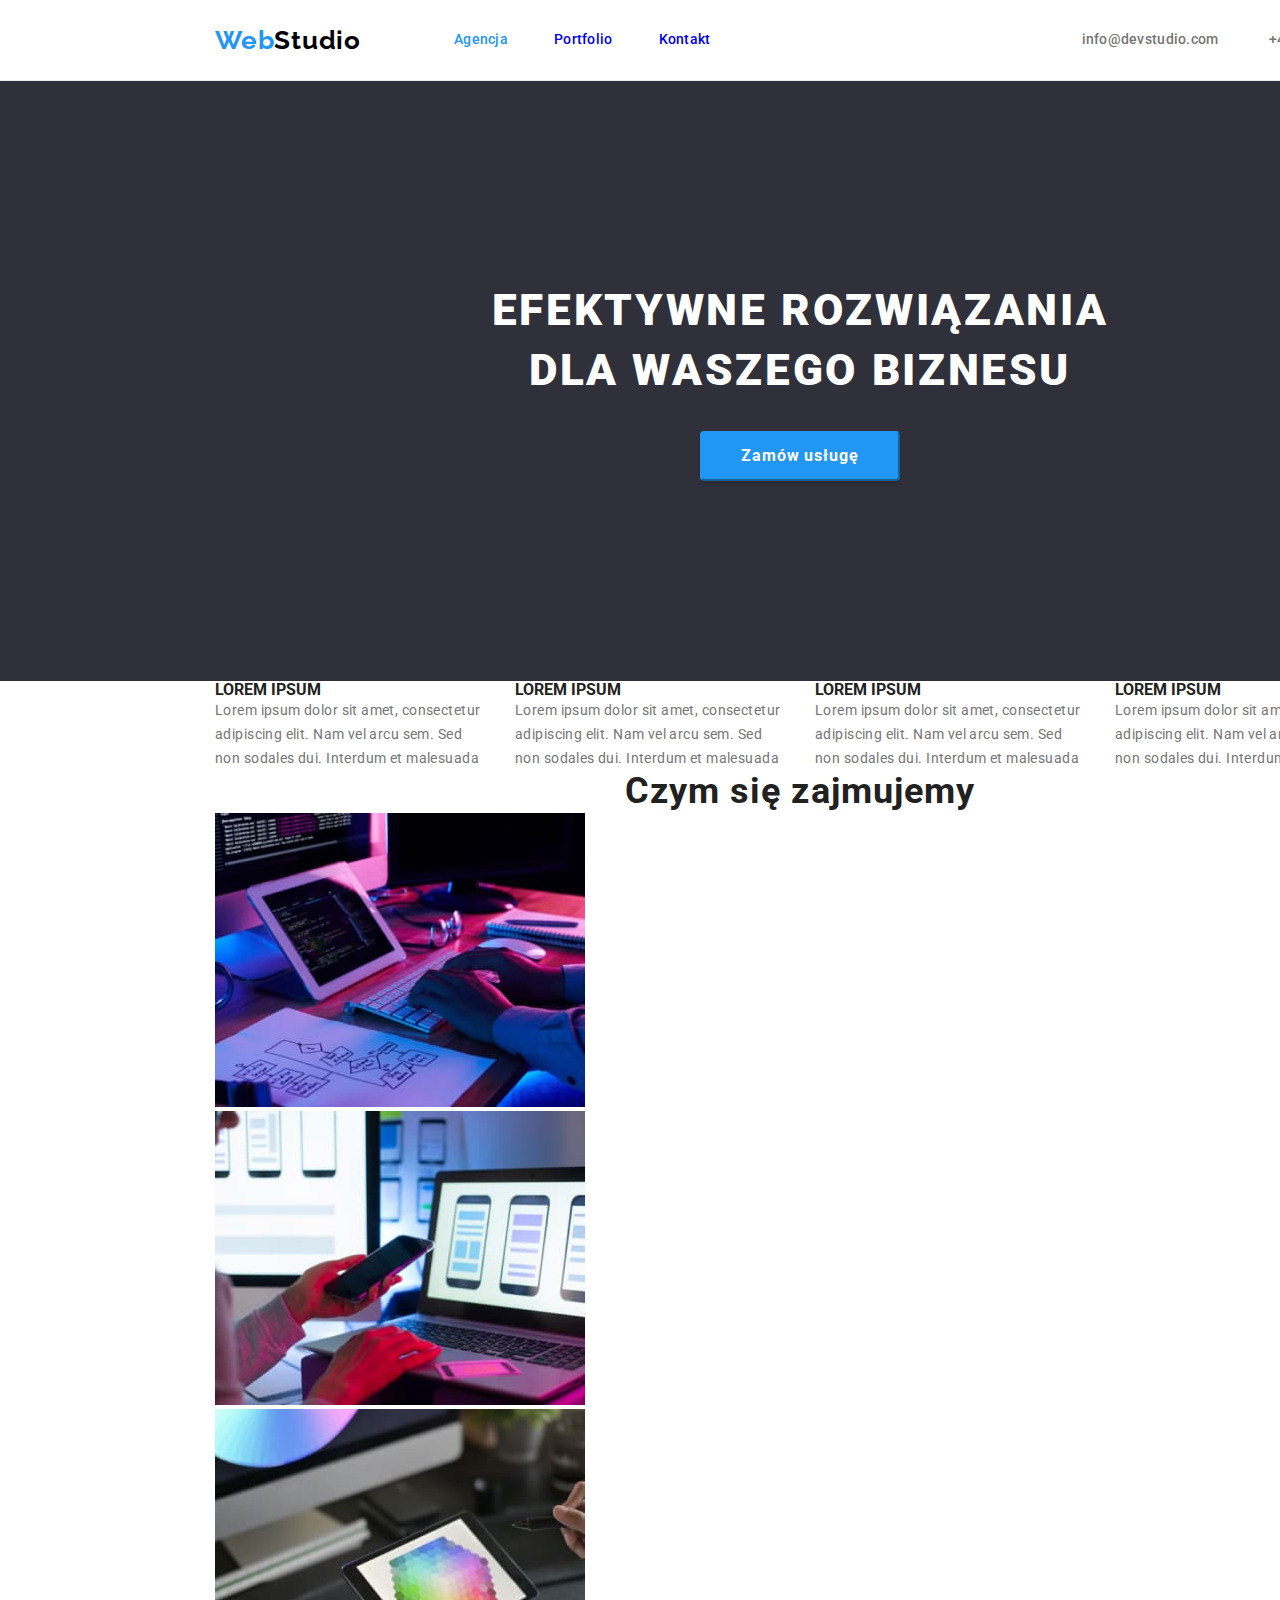
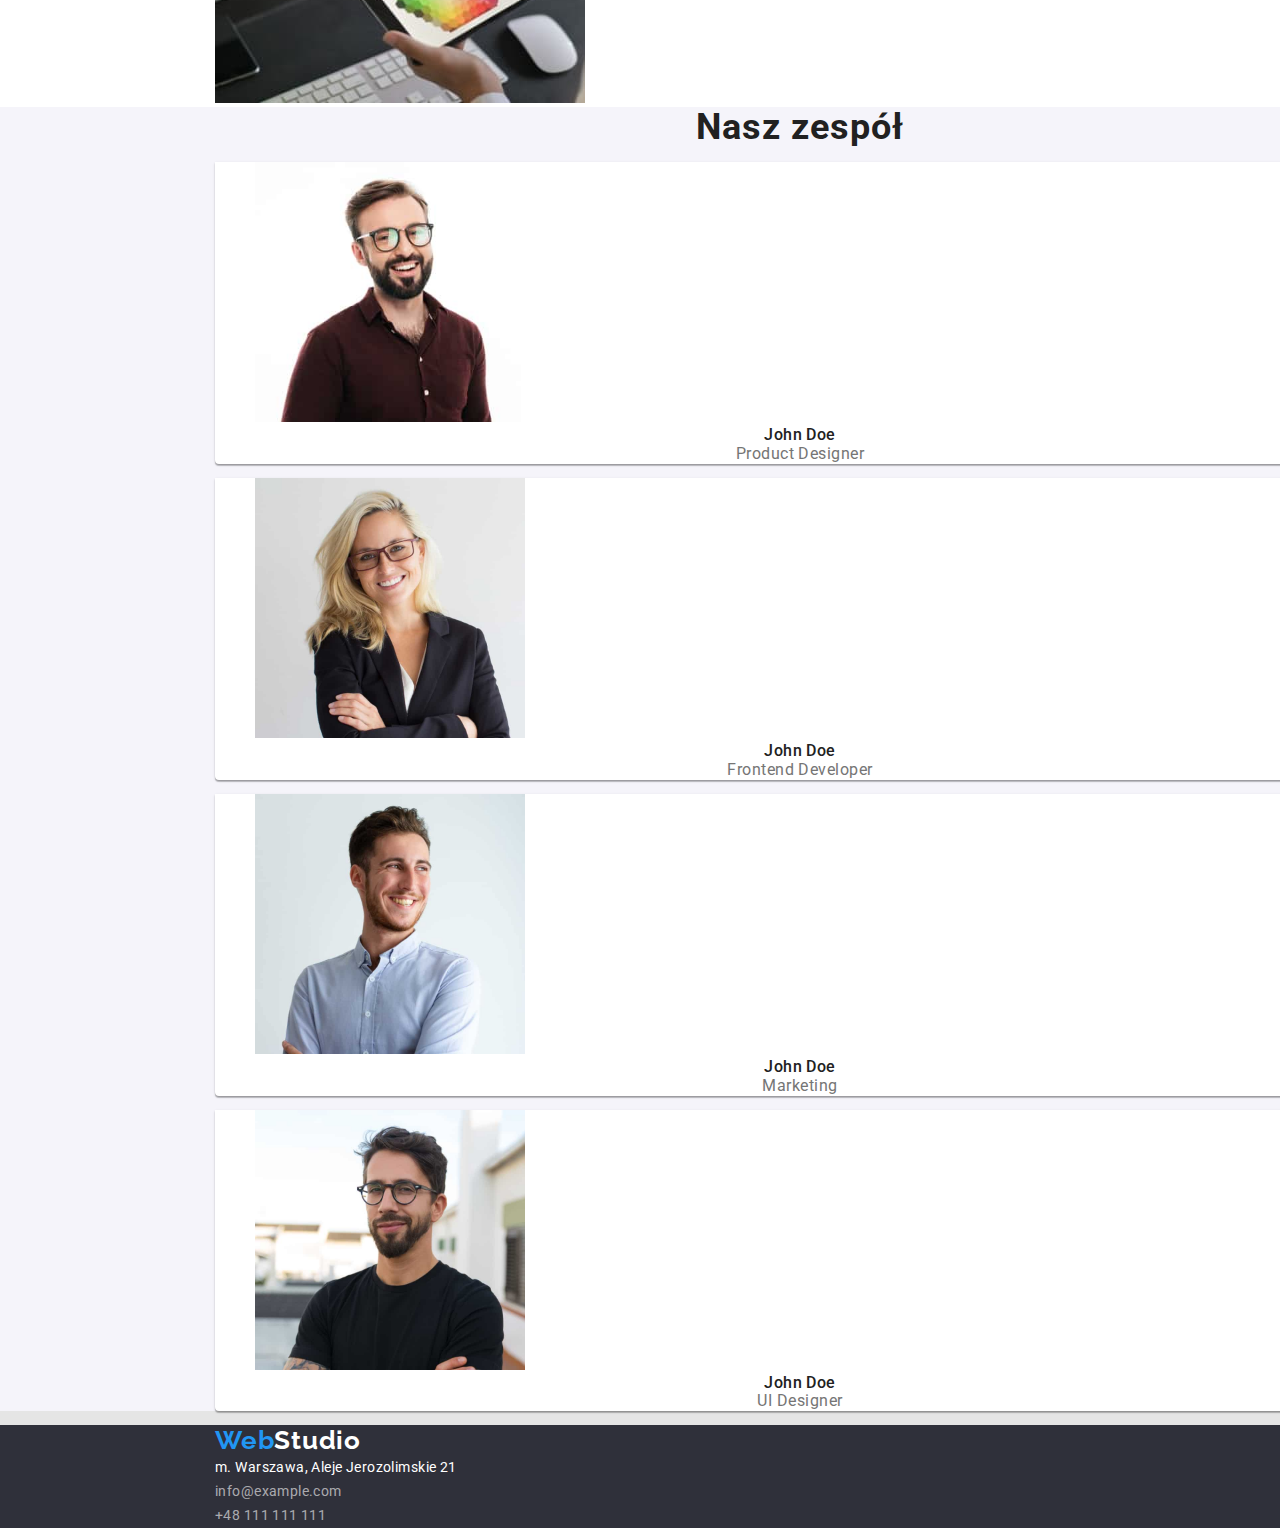
==== commit ca57913e: "pierwsza sekcja" ====
--- a/index.html
+++ b/index.html
@@ -71,7 +71,7 @@
       <div class="introduction">
         <div class="container introduction-box">
           <h1 class="introduction-header">
-            Efektywne rowiązania dla Waszego biznesu
+            Efektywne rozwiązania dla Waszego biznesu
           </h1>
           <button class="introduction-button" type="button">
             Zamów usługę
@@ -85,11 +85,7 @@
               <h3 class="description-list-header">LOREM IPSUM</h3>
               <p class="description-list-paragraf">
                 Lorem ipsum dolor sit amet, consectetur adipiscing elit. Nam vel
-                arcu sem. Sed non sodales dui. Interdum et malesuada Lorem ipsum
-                dolor sit, amet consectetur adipisicing elit. Ut maiores,
-                possimus provident in tempore temporibus omnis aperiam tenetur
-                cupiditate explicabo, sint itaque dolor inventore alias modi
-                nemo illum fugit consectetur?
+                arcu sem. Sed non sodales dui. Interdum et malesuada
               </p>
             </li>
             <li>
--- a/css/style.css
+++ b/css/style.css
@@ -50,6 +50,11 @@
 .navigation-list {
   display: flex;
 }
+.description-list {
+  display: flex;
+  justify-items: center;
+  gap: 30px;
+}
 .introduction {
   background-color: #2f303a;
 }
@@ -153,6 +158,7 @@
   border-radius: 4px;
   border-color: var(--brand-color);
   cursor: pointer;
+  margin: 30px 485px 200px 485px;
 }
 .portfolio-button {
   font-family: inherit, sans-serif;
@@ -214,6 +220,7 @@
   letter-spacing: 0.06em;
   text-transform: uppercase;
   color: #ffffff;
+  padding: 200px 252px 0 252px;
 }
 .secound-header {
   font-weight: 700;
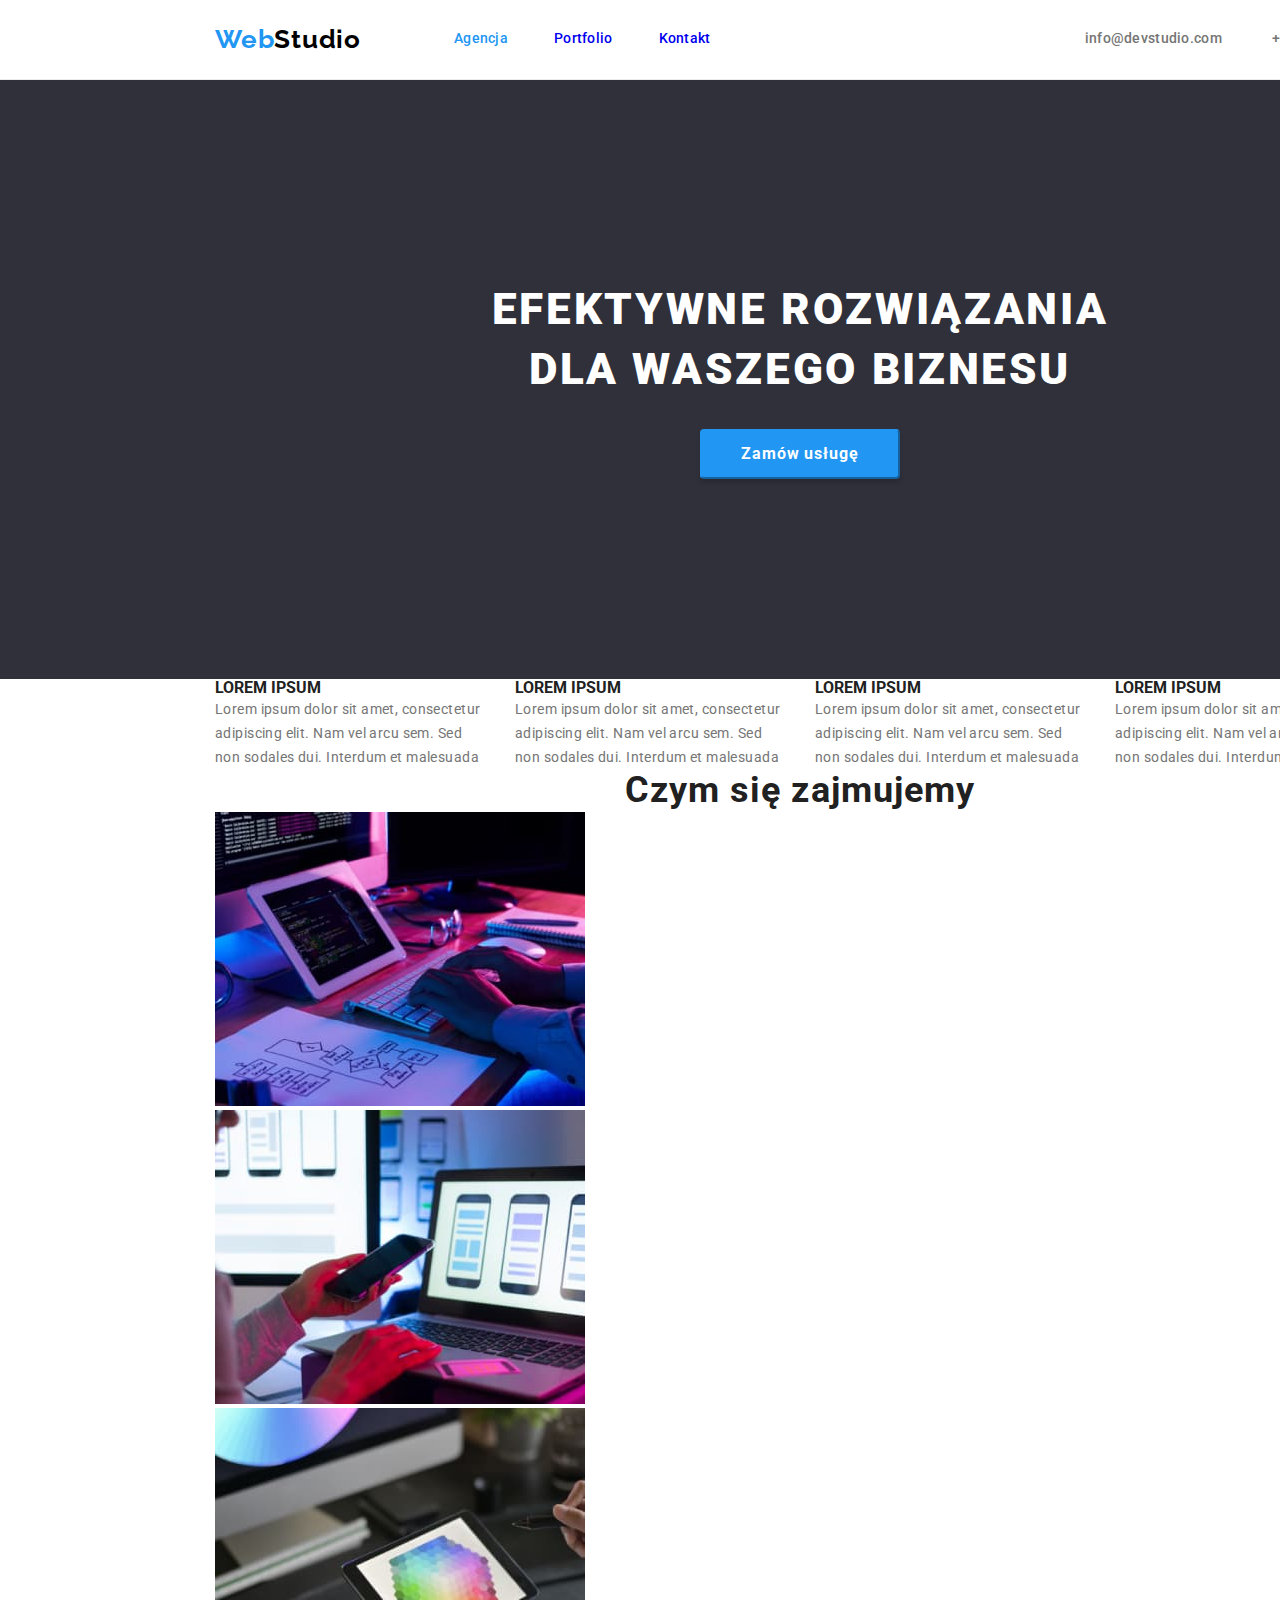
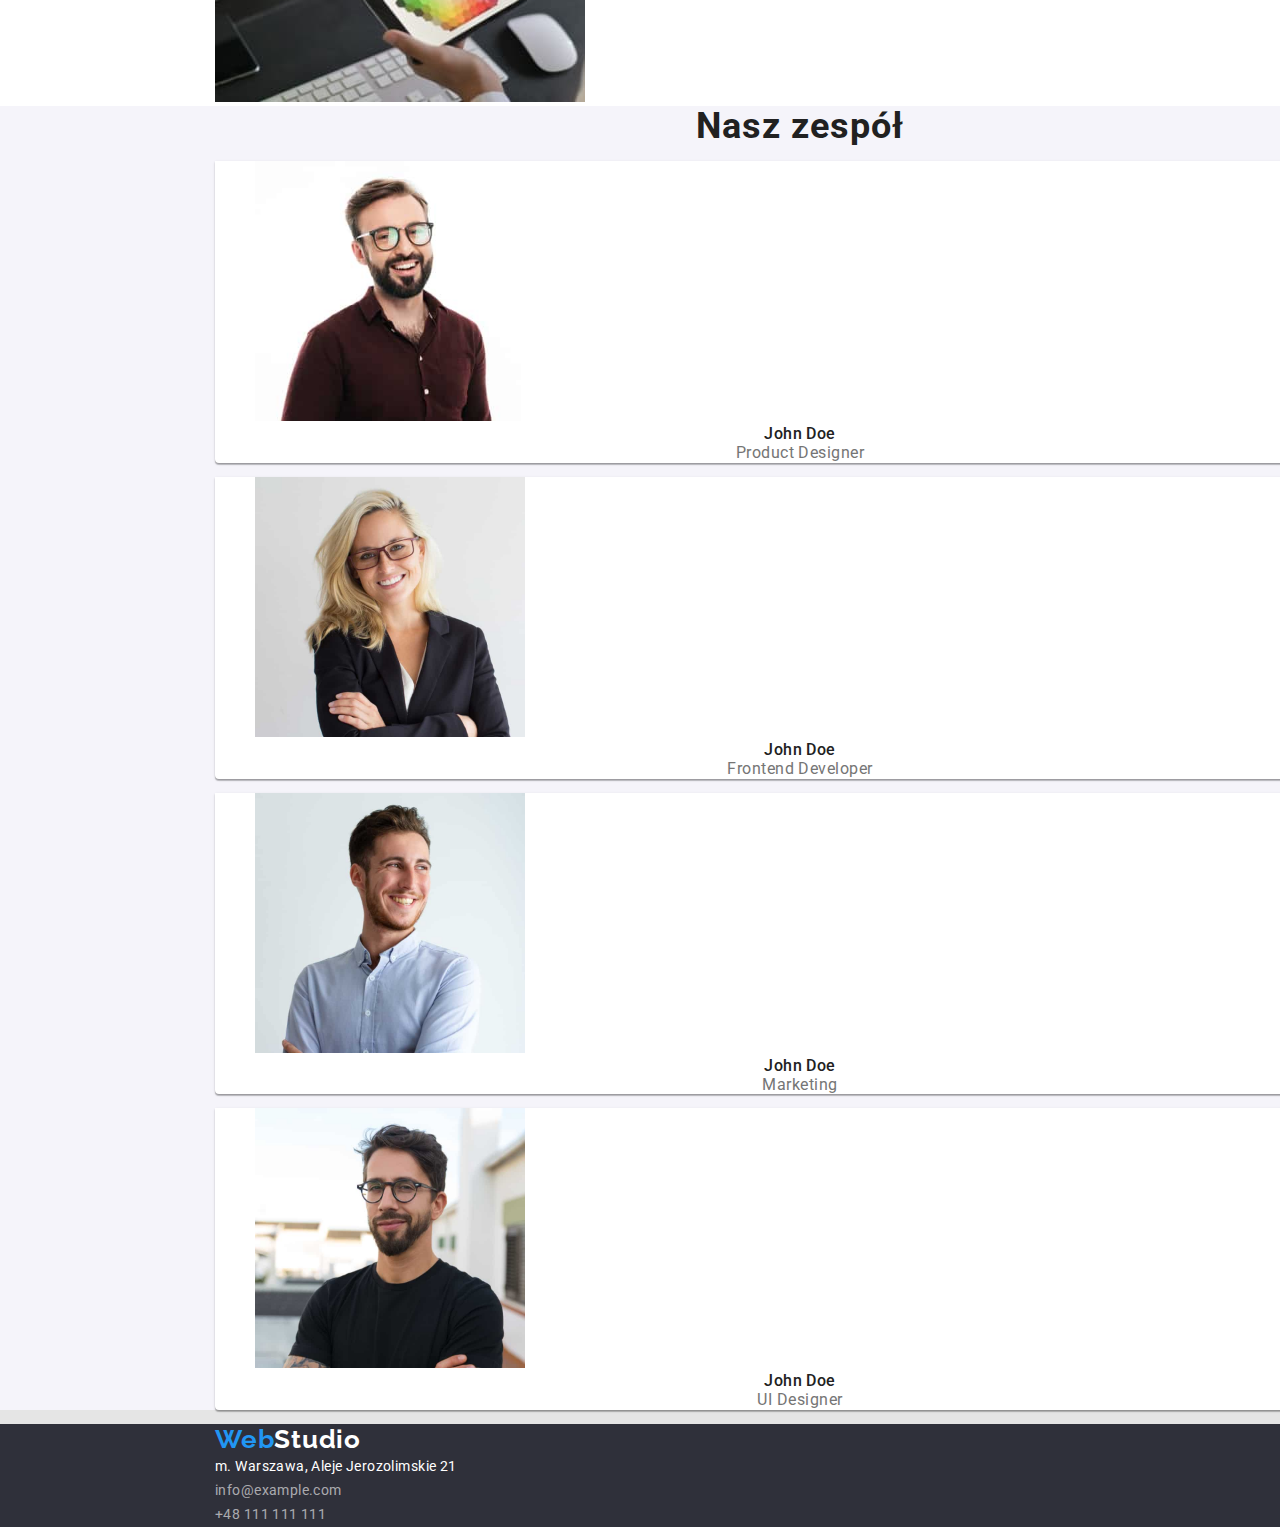
==== commit ffa1d896: "header i linki" ====
--- a/index.html
+++ b/index.html
@@ -22,7 +22,7 @@
         <div class="header-box">
           <a
             class="logo"
-            href="https://magdalenakusmierczak.github.io/goit-markup-hw-03/"
+            href="./index.html"
             ><span>Web</span>Studio</a
           >
           <nav class="navigation">
@@ -40,7 +40,7 @@
               <li>
                 <a
                   class="navigation-list-link link"
-                  href="https://magdalenakusmierczak.github.io/goit-markup-hw-03/"
+                  href="./index.html"
                   >Kontakt</a
                 >
               </li>
@@ -215,7 +215,7 @@
       <div class="container">
         <a
           class="logo"
-          href="https://magdalenakusmierczak.github.io/goit-markup-hw-03/"
+          href="./index.html"
           ><span>Web</span>Studio</a
         >
         <address class="address">
--- a/css/style.css
+++ b/css/style.css
@@ -34,20 +34,24 @@
 .header-box {
   display: flex;
   align-items: center;
+  justify-content: space-between;
   padding-right: 2px;
-}
-.navigation {
-  padding: 32px 371px 32px 93px;
 }
 .navigation-list li:not(:first-child) {
   padding-left: 46px;
 }
 .header-contacts-list {
   display: flex;
+  justify-self: flex-end;
   padding-right: 2px;
   gap: 50px;
 }
+.navigation {
+  display: flex;
+  flex-grow: 2;
+}
 .navigation-list {
+  padding-left: 93px;
   display: flex;
 }
 .description-list {
@@ -71,21 +75,20 @@
   background-color: #2f303a;
 }
 
-.header {
+.header,
+.header-portfolio {
+  padding: 23.94px;
   background-color: #fff;
   border-bottom: 1px solid #ececec;
 }
 .main {
   background-color: #fff;
-}
-.header-portfolio {
-  background-color: #fff;
-  border: 1px solid #ececec;
 }
 /* Box settings */
 /*  */
 /* Logo settings */
 .logo {
+  display: flex;
   justify-self: flex-start;
   font-family: 'Raleway';
   font-weight: 700;
@@ -120,8 +123,9 @@
   color: var(--brand-color);
 }
 .link:active,
-.link:visited {
-  color: initial;
+.link:visited,
+.link:before {
+  color: inherit;
 }
 .navigation-list-link {
   font-weight: 500;
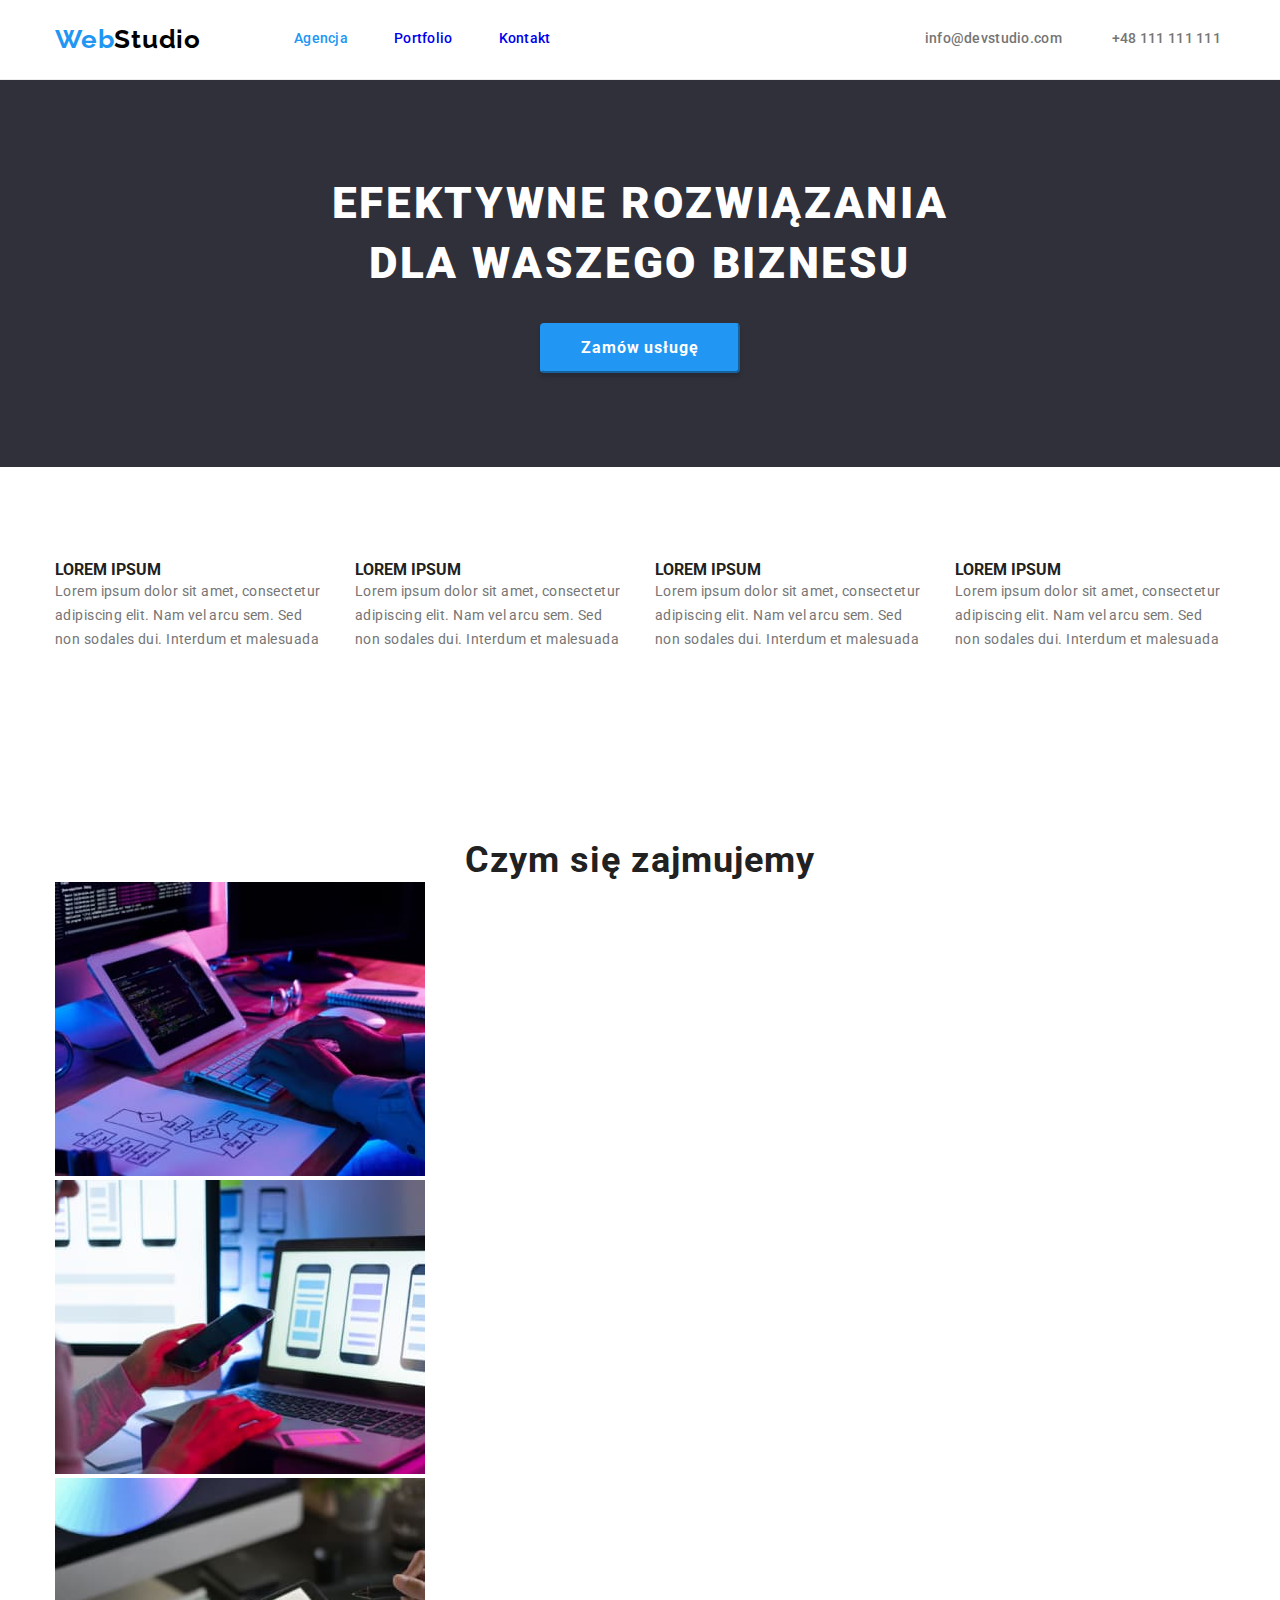
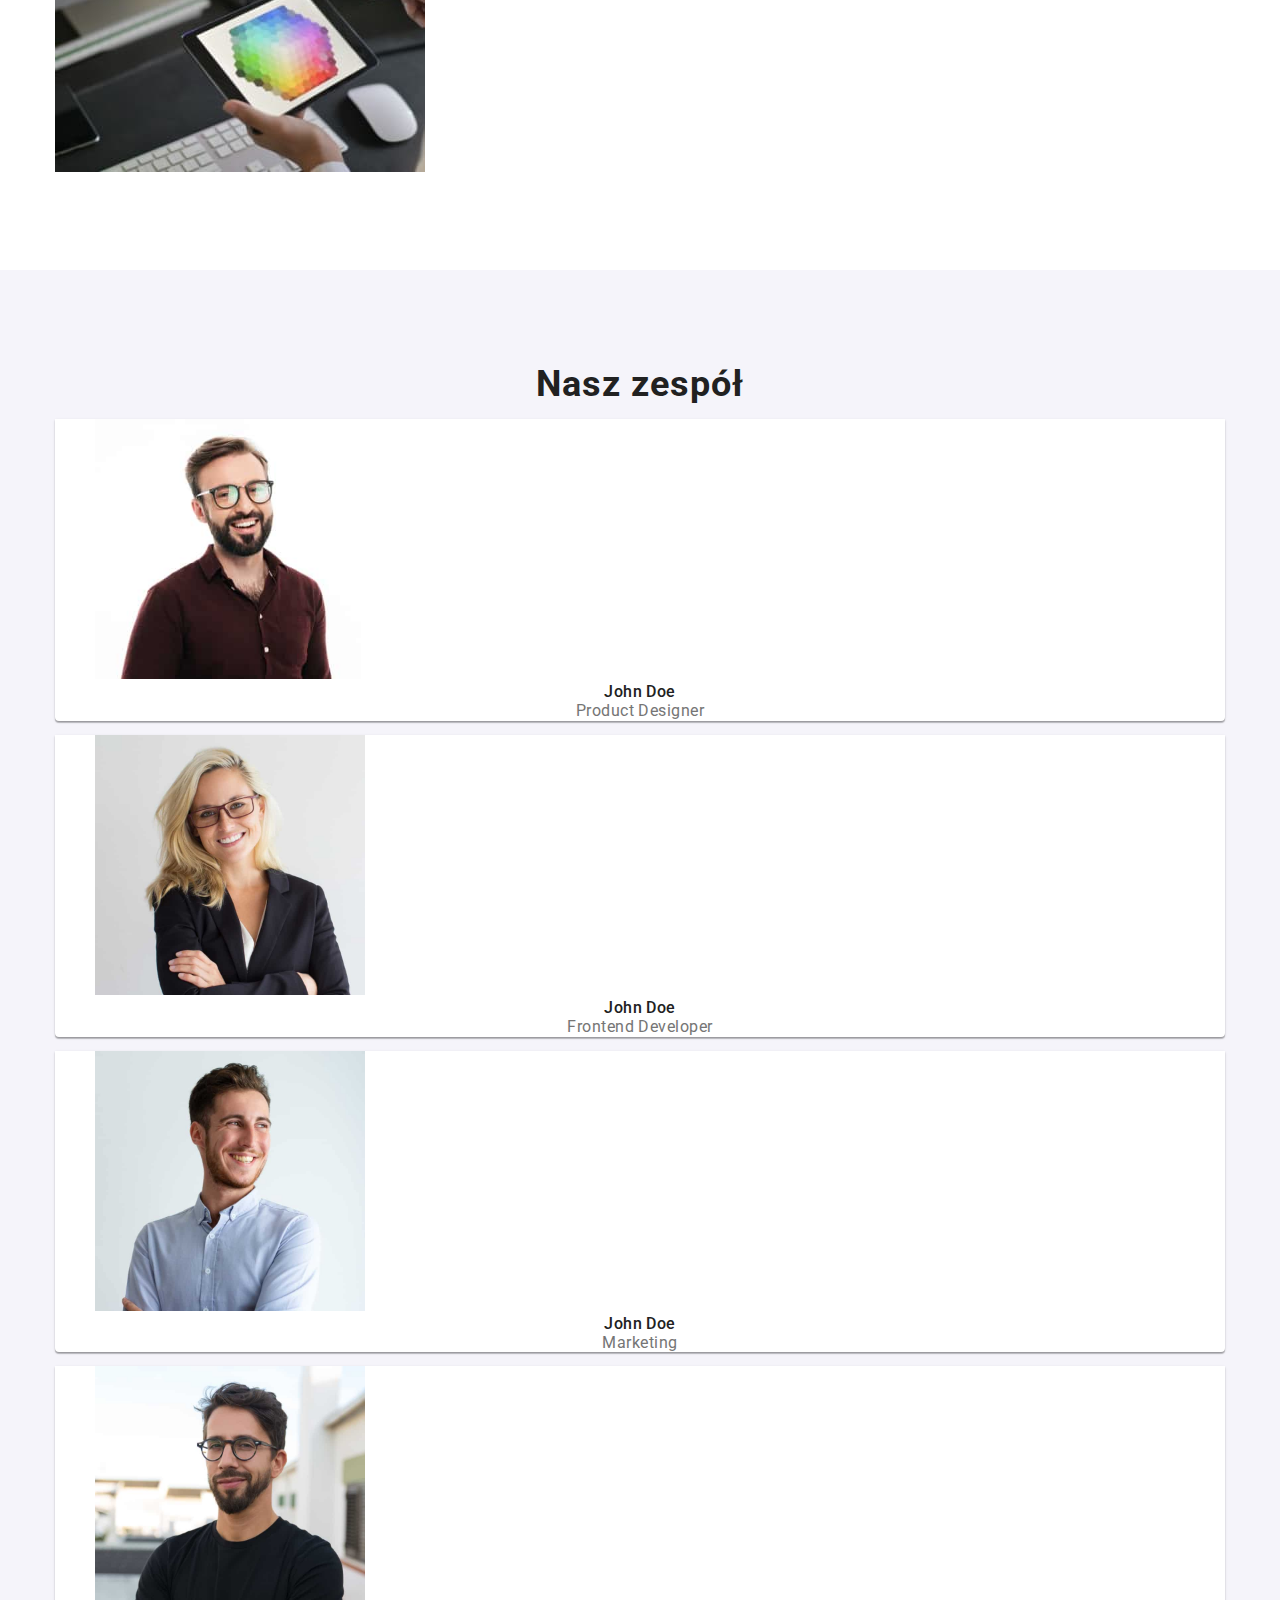
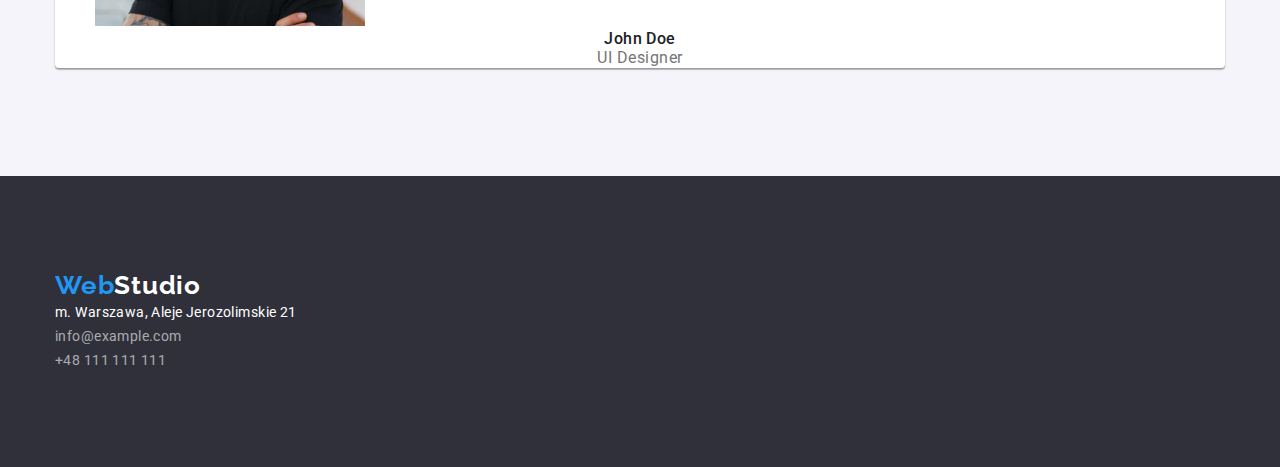
==== commit 8c8ec52e: "sekcje" ====
--- a/index.html
+++ b/index.html
@@ -20,11 +20,7 @@
     <header class="header">
       <div class="container">
         <div class="header-box">
-          <a
-            class="logo"
-            href="./index.html"
-            ><span>Web</span>Studio</a
-          >
+          <a class="logo" href="./index.html"><span>Web</span>Studio</a>
           <nav class="navigation">
             <ul class="navigation-list">
               <li>
@@ -38,9 +34,7 @@
                 >
               </li>
               <li>
-                <a
-                  class="navigation-list-link link"
-                  href="./index.html"
+                <a class="navigation-list-link link" href="./index.html"
                   >Kontakt</a
                 >
               </li>
@@ -68,17 +62,17 @@
       </div>
     </header>
     <main class="main">
-      <div class="introduction">
+      <div class="introduction section">
         <div class="container introduction-box">
           <h1 class="introduction-header">
-            Efektywne rozwiązania dla Waszego biznesu
+            Efektywne rozwiązania <br />dla Waszego biznesu
           </h1>
           <button class="introduction-button" type="button">
             Zamów usługę
           </button>
         </div>
       </div>
-      <section class="description">
+      <section class="description section">
         <div class="container">
           <ul class="description-list">
             <li>
@@ -113,7 +107,7 @@
           </ul>
         </div>
       </section>
-      <section class="secound-section">
+      <section class="secound-section section">
         <div class="container">
           <h2 class="secound-header">Czym się zajmujemy</h2>
           <ul class="secound-list">
@@ -147,7 +141,7 @@
           </ul>
         </div>
       </section>
-      <section class="team">
+      <section class="team section">
         <div class="container">
           <h2 class="secound-header">Nasz zespół</h2>
           <ul class="team-list">
@@ -211,13 +205,9 @@
         </div>
       </section>
     </main>
-    <footer class="footer">
+    <footer class="footer section">
       <div class="container">
-        <a
-          class="logo"
-          href="./index.html"
-          ><span>Web</span>Studio</a
-        >
+        <a class="logo" href="./index.html"><span>Web</span>Studio</a>
         <address class="address">
           <ul class="address-list">
             <li>m. Warszawa, Aleje Jerozolimskie 21</li>
--- a/css/style.css
+++ b/css/style.css
@@ -10,7 +10,7 @@
   background-color: #e5e5e5;
   color: #212121;
   line-height: 1.14;
-  width: 1600px;
+  max-width: 1600px;
   margin: 0 auto;
   box-shadow: 0px 4px 4px rgba(0, 0, 0, 0.25), 0px 4px 4px rgba(0, 0, 0, 0.25);
 }
@@ -31,28 +31,39 @@
   padding: 0 15px;
   margin: auto;
 }
+.section {
+  padding-top: 94px;
+  padding-bottom: 94px;
+}
+.header,
+.header-portfolio {
+  padding: 23.94px;
+  background-color: #fff;
+  border-bottom: 1px solid #ececec;
+}
 .header-box {
   display: flex;
   align-items: center;
   justify-content: space-between;
   padding-right: 2px;
 }
-.navigation-list li:not(:first-child) {
-  padding-left: 46px;
+.navigation {
+  display: flex;
+  flex-grow: 2;
+}
+.navigation-list {
+  display: flex;
+  padding-left: 93px;
+  gap: 46px;
+}
+.header-contacts {
+  display: flex;
+  justify-self: flex-end;
 }
 .header-contacts-list {
   display: flex;
-  justify-self: flex-end;
+  gap: 50px;
   padding-right: 2px;
-  gap: 50px;
-}
-.navigation {
-  display: flex;
-  flex-grow: 2;
-}
-.navigation-list {
-  padding-left: 93px;
-  display: flex;
 }
 .description-list {
   display: flex;
@@ -75,12 +86,6 @@
   background-color: #2f303a;
 }
 
-.header,
-.header-portfolio {
-  padding: 23.94px;
-  background-color: #fff;
-  border-bottom: 1px solid #ececec;
-}
 .main {
   background-color: #fff;
 }
@@ -148,6 +153,8 @@
 /*  */
 /* Buttons of all type */
 .introduction-button {
+  margin: 0 auto;
+  display: block;
   font-family: inherit, sans-serif;
   width: 200px;
   height: 50px;
@@ -162,7 +169,6 @@
   border-radius: 4px;
   border-color: var(--brand-color);
   cursor: pointer;
-  margin: 30px 485px 200px 485px;
 }
 .portfolio-button {
   font-family: inherit, sans-serif;
@@ -217,6 +223,9 @@
 /*  */
 /* Header settings */
 .introduction-header {
+  position: center;
+  margin: 0 auto;
+  width: 969px;
   font-weight: 900;
   font-size: 44px;
   line-height: 1.36;
@@ -224,7 +233,7 @@
   letter-spacing: 0.06em;
   text-transform: uppercase;
   color: #ffffff;
-  padding: 200px 252px 0 252px;
+  padding-bottom: 30px;
 }
 .secound-header {
   font-weight: 700;
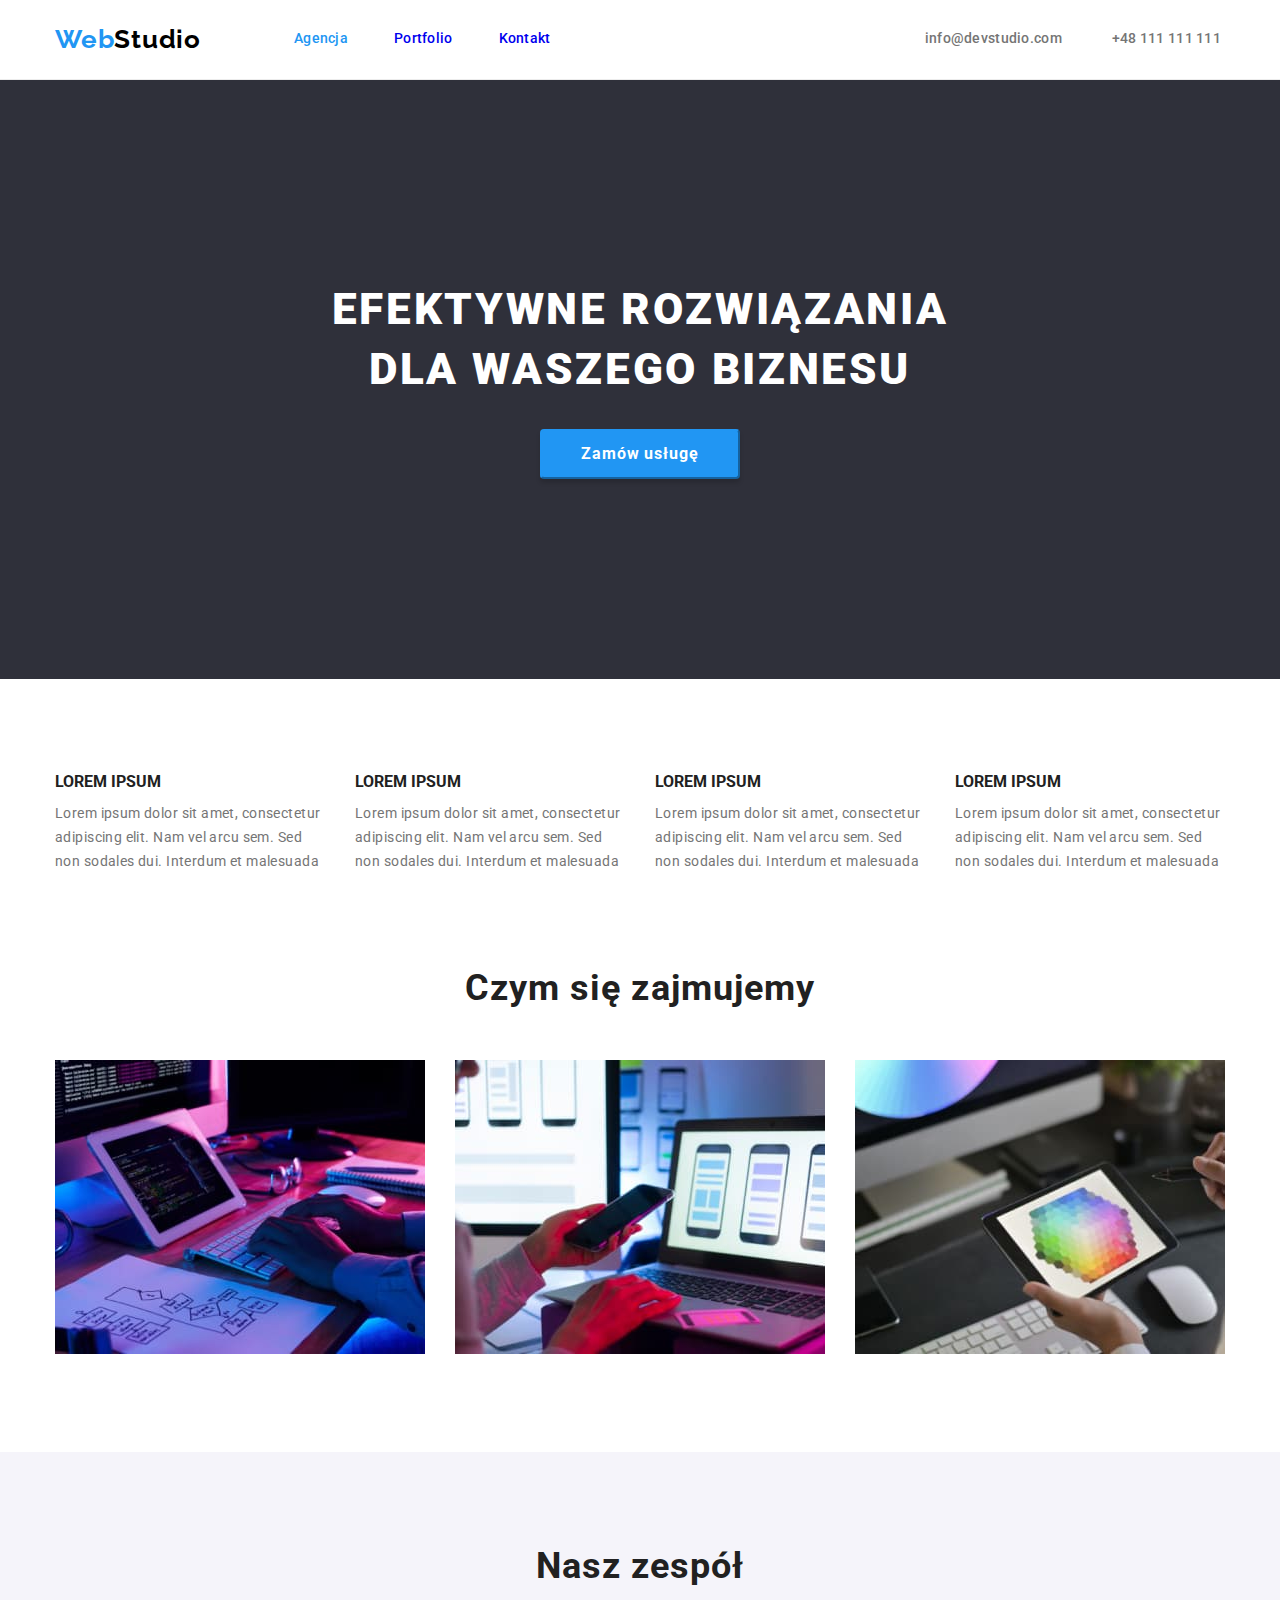
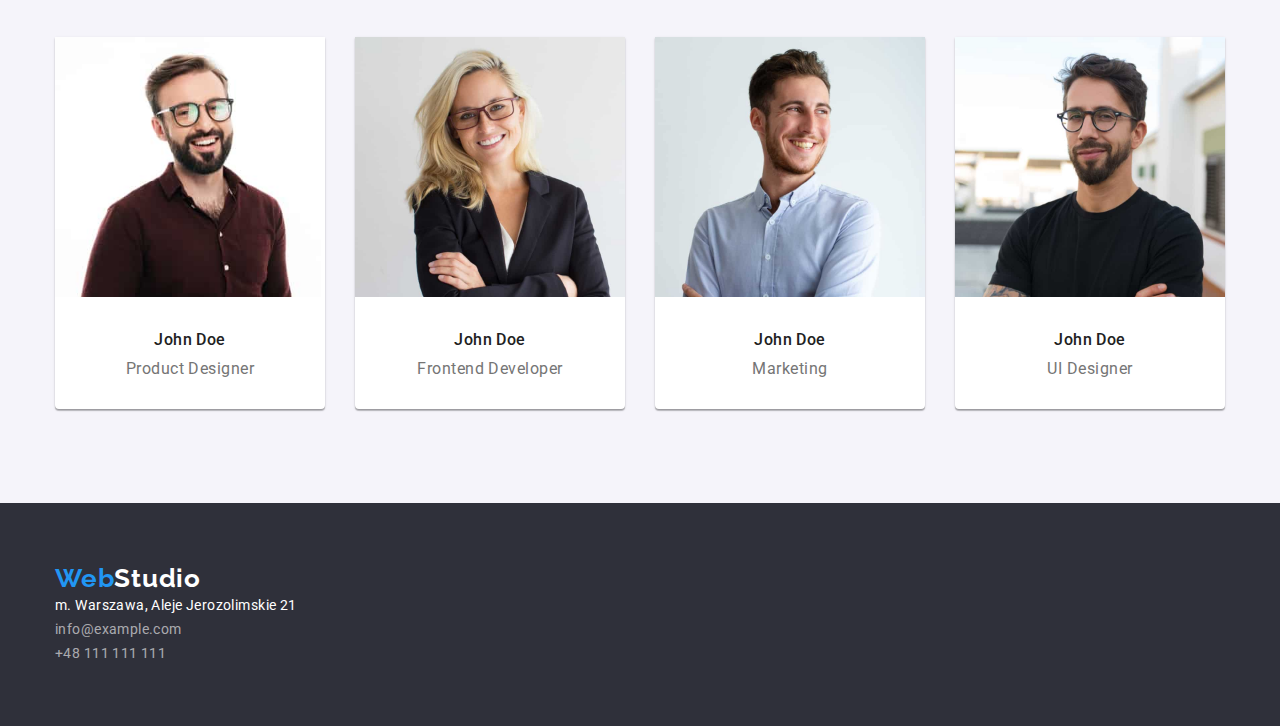
==== commit 19403906: "finiszing index side" ====
--- a/index.html
+++ b/index.html
@@ -62,10 +62,10 @@
       </div>
     </header>
     <main class="main">
-      <div class="introduction section">
+      <div class="introduction">
         <div class="container introduction-box">
           <h1 class="introduction-header">
-            Efektywne rozwiązania <br />dla Waszego biznesu
+            Efektywne rozwiązania dla Waszego biznesu
           </h1>
           <button class="introduction-button" type="button">
             Zamów usługę
@@ -146,7 +146,7 @@
           <h2 class="secound-header">Nasz zespół</h2>
           <ul class="team-list">
             <li class="team-member">
-              <figure>
+              <figure class="team-member-figure">
                 <img
                   src="./images/productdesigner.jpg"
                   alt="Zdjęcie naszego Product Designera"
@@ -160,7 +160,7 @@
               </figure>
             </li>
             <li class="team-member">
-              <figure>
+              <figure  class="team-member-figure">
                 <img
                   src="./images/frontenddeveloper.jpg"
                   alt="Zdjęcie naszej Frontend Deweloperki"
@@ -174,7 +174,7 @@
               </figure>
             </li>
             <li class="team-member">
-              <figure>
+              <figure class="team-member-figure">
                 <img
                   src="./images/marketing.jpg"
                   alt="Zdjęcie naszego marketingowca"
@@ -188,7 +188,7 @@
               </figure>
             </li>
             <li class="team-member">
-              <figure>
+              <figure class="team-member-figure">
                 <img
                   src="./images/uidesigner.jpg"
                   alt="Zdjęcie naszego UI Designera"
@@ -205,7 +205,7 @@
         </div>
       </section>
     </main>
-    <footer class="footer section">
+    <footer class="footer">
       <div class="container">
         <a class="logo" href="./index.html"><span>Web</span>Studio</a>
         <address class="address">
--- a/css/style.css
+++ b/css/style.css
@@ -27,7 +27,7 @@
   padding: 0 0;
 }
 .container {
-  width: 1200px;
+  max-width: 1200px;
   padding: 0 15px;
   margin: auto;
 }
@@ -65,6 +65,9 @@
   gap: 50px;
   padding-right: 2px;
 }
+.description {
+  padding-bottom: 0px;
+}
 .description-list {
   display: flex;
   justify-items: center;
@@ -72,6 +75,7 @@
 }
 .introduction {
   background-color: #2f303a;
+  padding: 200px;
 }
 .team {
   background-color: #f5f4fa;
@@ -84,10 +88,16 @@
 }
 .footer {
   background-color: #2f303a;
-}
-
+  padding-top: 60px;
+  padding-bottom: 60px;
+}
 .main {
   background-color: #fff;
+}
+.team-member-figure {
+  display: block;
+  width: 100%;
+  margin: 0 0;
 }
 /* Box settings */
 /*  */
@@ -204,9 +214,14 @@
 .buttons-portfolio-list {
   list-style: none;
 }
+.secound-list {
+  display: flex;
+  gap: 30px;
+}
 .description-list-header {
   font-weight: 700;
   text-transform: uppercase;
+  padding-bottom: 10px;
 }
 .description-list-paragraf {
   line-height: 1.71;
@@ -218,6 +233,10 @@
   line-height: 1.71;
   letter-spacing: 0.03em;
   color: #fff;
+}
+.team-list {
+  display: flex;
+  gap: 30px;
 }
 /* List settings */
 /*  */
@@ -225,7 +244,7 @@
 .introduction-header {
   position: center;
   margin: 0 auto;
-  width: 969px;
+  width: 696px;
   font-weight: 900;
   font-size: 44px;
   line-height: 1.36;
@@ -236,6 +255,7 @@
   padding-bottom: 30px;
 }
 .secound-header {
+  padding-bottom: 50px;
   font-weight: 700;
   font-size: 36px;
   line-height: 1.16;
@@ -251,6 +271,8 @@
 /*  */
 /* Description settings */
 .teammate {
+  padding-top: 30px;
+  padding-bottom: 10px;
   font-weight: 500;
   font-size: 16px;
   line-height: 1.18;
@@ -258,6 +280,7 @@
   text-align: center;
 }
 .teammate-job {
+  padding-bottom: 30px;
   font-size: 16px;
   line-height: 1.18;
   letter-spacing: 0.03em;
